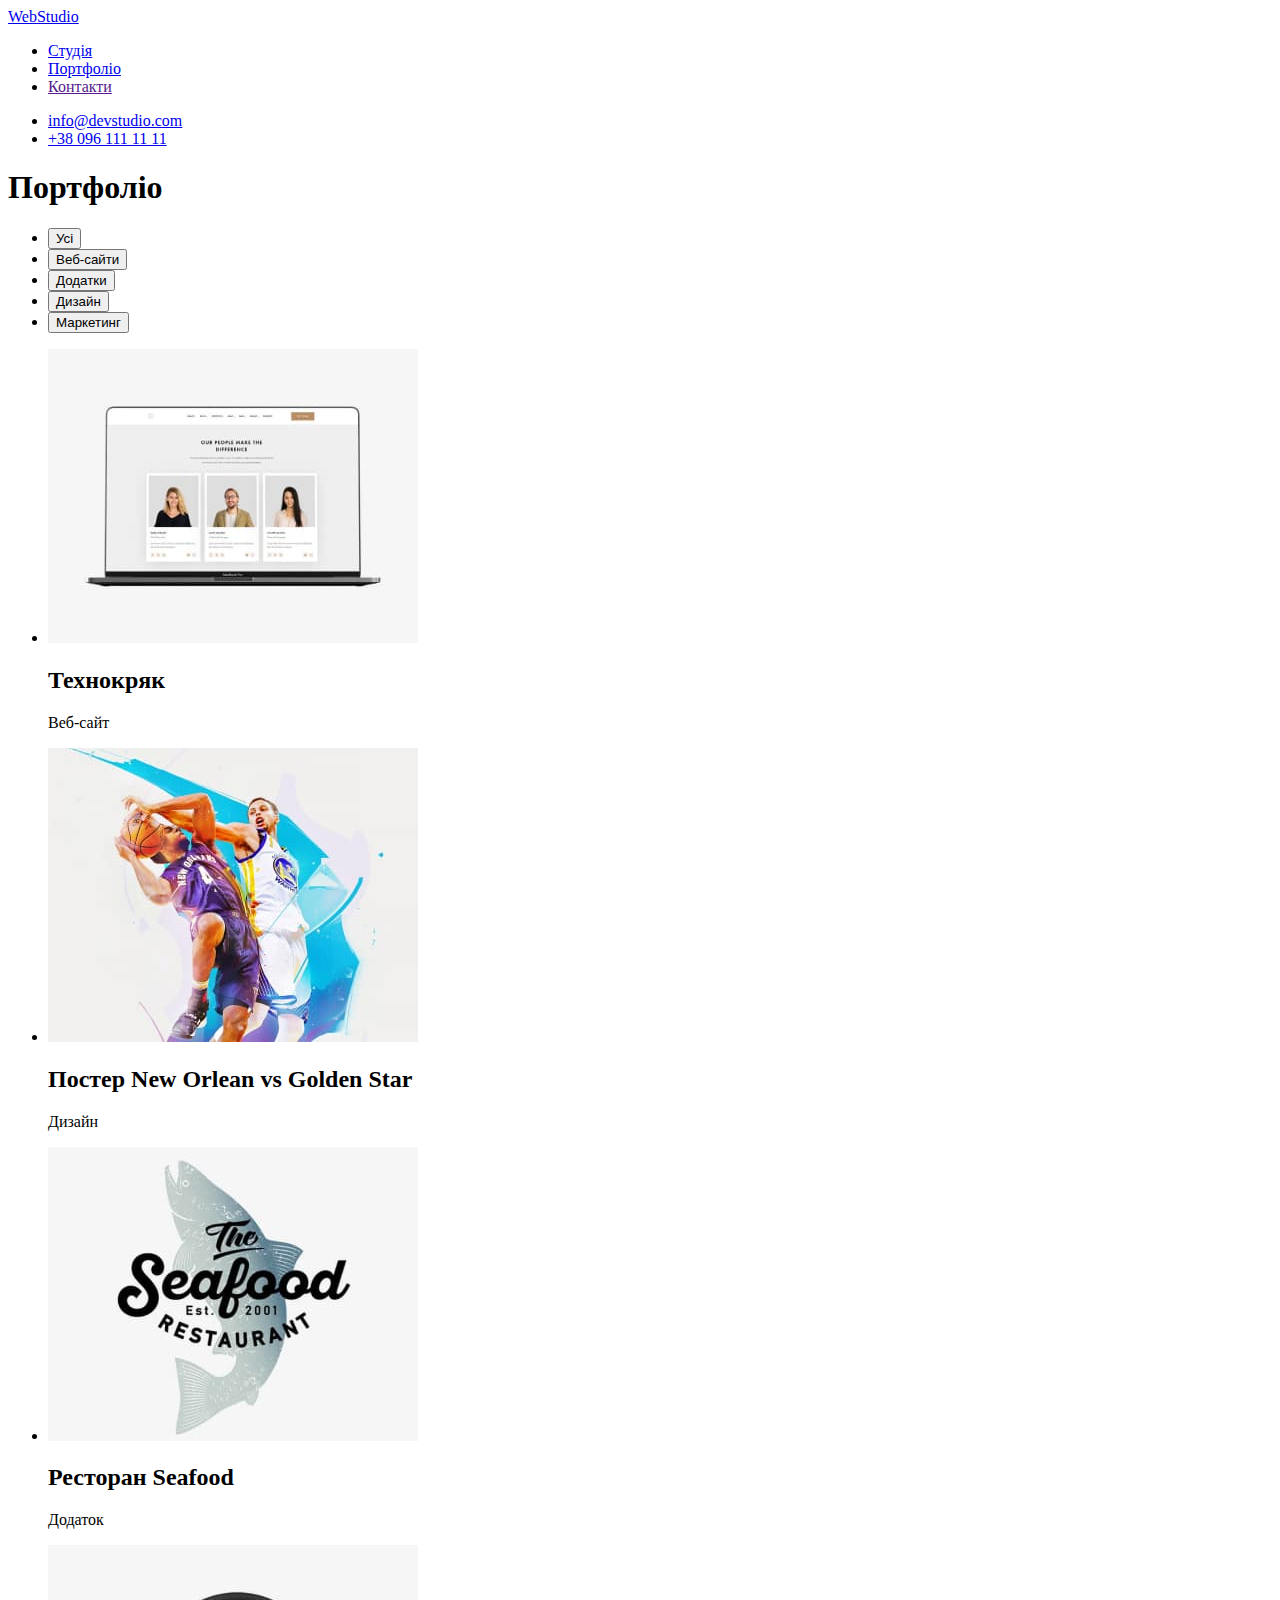
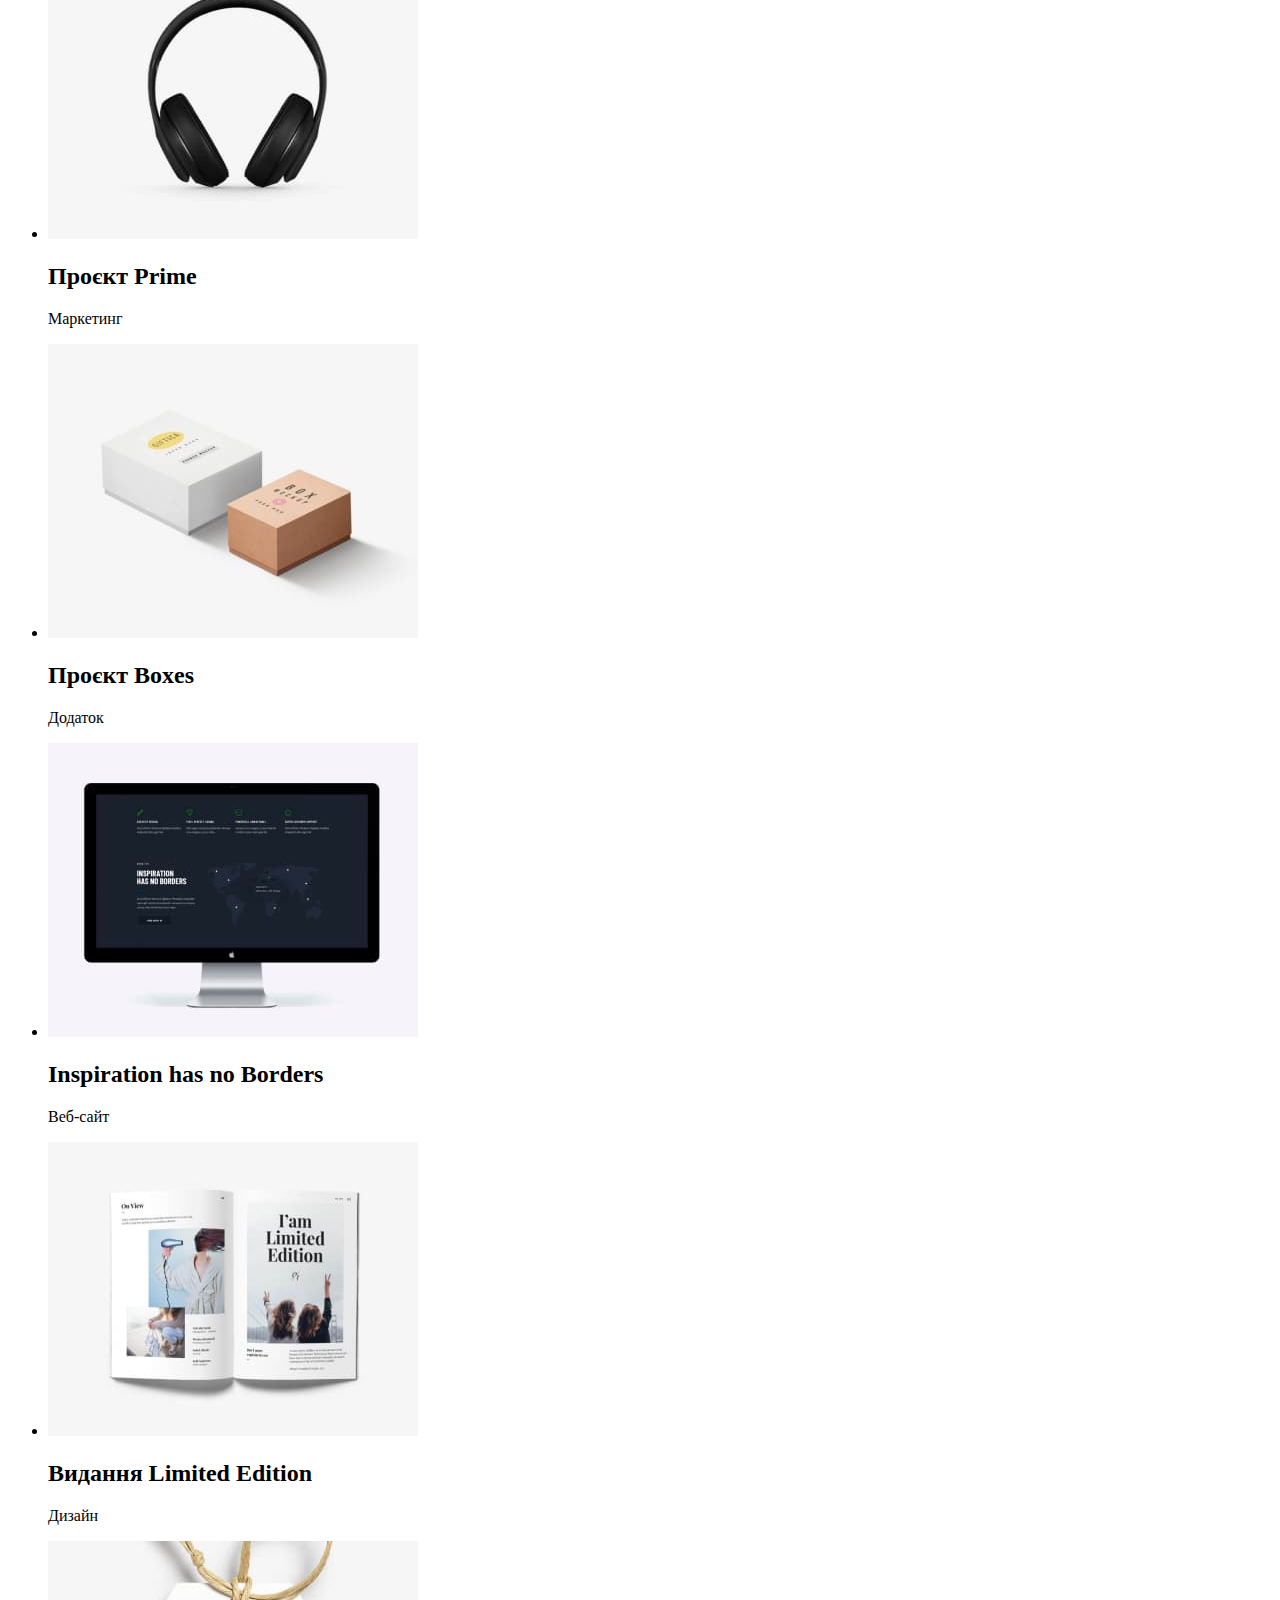
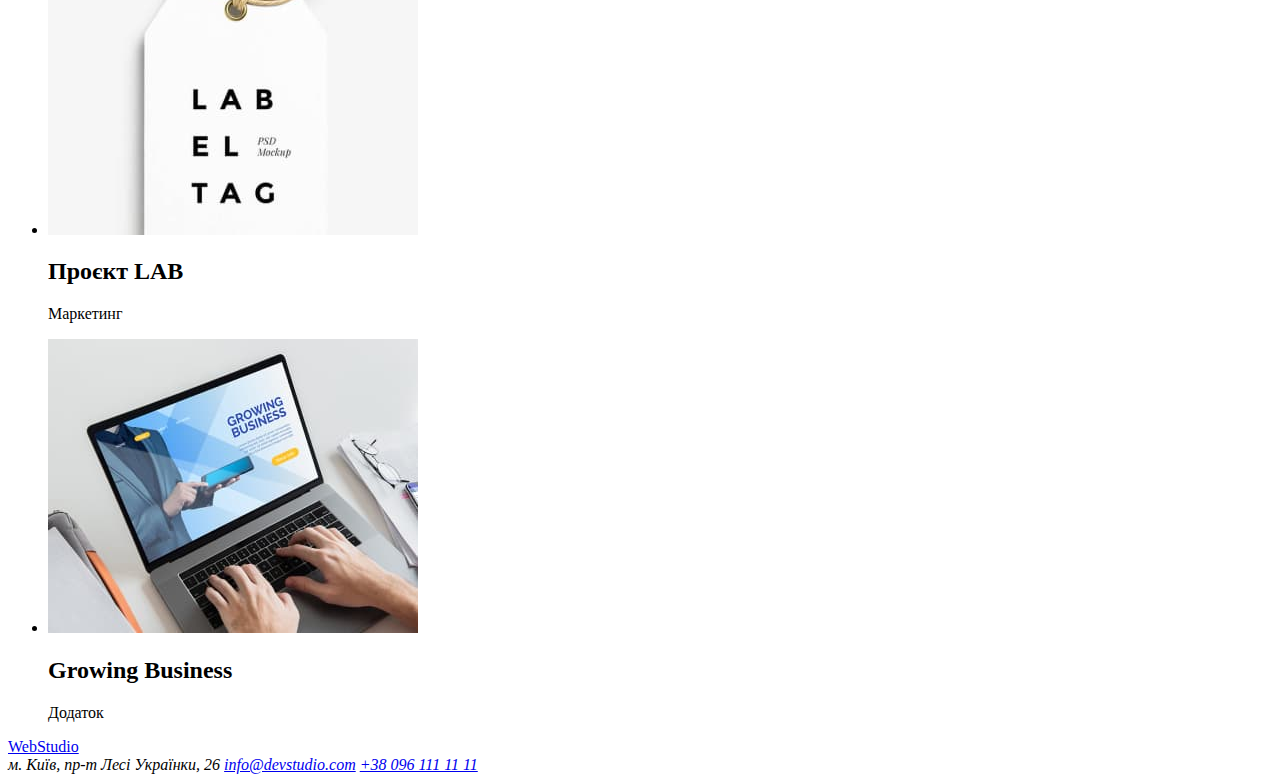
==== portfolio.html @ ae3ff850 "Create Portfolio markup" ====
<!DOCTYPE html>
<html lang="uk">
<head>
    <meta charset="UTF-8">
    <meta http-equiv="X-UA-Compatible" content="IE=edge">
    <meta name="viewport" content="width=device-width, initial-scale=1.0">
    <title>Document</title>
</head>
<body>
    <header>
        <nav>
            <a href="/">WebStudio</a>
            <ul>
                <li><a href="/index.html">Студія</a> </li>
                <li><a href="/portfolio.html">Портфоліо</a></li>
                <li><a href="">Контакти</a></li>
            </ul>
        </nav>
        <ul>
            <li><a href="mailto:info@devstudio.com">info@devstudio.com</a></li>
            <li><a href="tel:+380961111111">+38 096 111 11 11</a></li>
        </ul>
    </header>
    <main>
        <section>
           <h1>Портфоліо</h1>
           <!-- Фільтр -->
           <ul>
            <li><button type="button">Усі</button></li>
            <li><button type="button">Веб-сайти</button></li>
            <li><button type="button">Додатки</button></li>
            <li><button type="button">Дизайн</button></li>
            <li><button type="button">Маркетинг</button></li>
           </ul>
            <!--Набір карток-->
            <ul>
                <li>
                    <a href=""><img src="./images/portfolio1.jpg" alt="Мокап ноутбука" width="370" height="294"></a>
                    <h2>Технокряк</h2>
                    <p>Веб-сайт</p>
                </li>
                <li>
                    <a href=""><img src="./images/portfolio2.jpg" alt="Два гравці в баскетбол з м'ячем" width="370" height="294"></a>
                    <h2>Постер New Orlean vs Golden Star</h2>
                    <p>Дизайн</p>
                </li>
                <li>
                    <a href=""><img src="./images/portfolio3.jpg" alt="Лого ресторану морепродуктів" width="370" height="294"></a>
                    <h2>Ресторан Seafood</h2>
                    <p>Додаток</p>
                </li>
                <li>
                    <a href=""><img src="./images/portfolio4.jpg" alt="Бездротові навушники" width="370" height="294"></a>
                    <h2>Проєкт Prime</h2>
                    <p>Маркетинг</p>
                </li>
                <li>
                    <a href=""><img src="./images/portfolio5.jpg" alt="Мокап з двома коробками" width="370" height="294"></a>
                    <h2>Проєкт Boxes</h2>
                    <p>Додаток</p>
                </li>
                <li>
                    <a href=""><img src="./images/portfolio6.jpg" alt="Мокап коп'ютера" width="370" height="294"></a>
                    <h2>Inspiration has no Borders</h2>
                    <p>Веб-сайт</p>
                </li>
                <li>
                    <a href=""><img src="./images/portfolio7.jpg" alt="Розгорнений журнал" width="370" height="294"></a>
                    <h2>Видання Limited Edition</h2>
                    <p>Дизайн</p>
                </li>
                <li>
                    <a href=""><img src="./images/portfolio8.jpg" alt="Мокап бірки" width="370" height="294"></a>
                    <h2>Проєкт LAB</h2>
                    <p>Маркетинг</p>
                </li>
                <li>
                    <a href=""><img src="./images/portfolio9.jpg" alt="Чоловік працює на ноутбуці" width="370" height="294"></a>
                    <h2>Growing Business</h2>
                    <p>Додаток</p>
                </li>
            </ul>
        </section>
    </main>
    <footer>
        <a href="/">WebStudio</a>
        <address>
            м. Київ, пр-т Лесі Українки, 26
            <a href="mailto:info@devstudio.com">info@devstudio.com</a>
            <a href="tel:+380961111111">+38 096 111 11 11</a>
        </address>
    </footer>
</body>
</html>
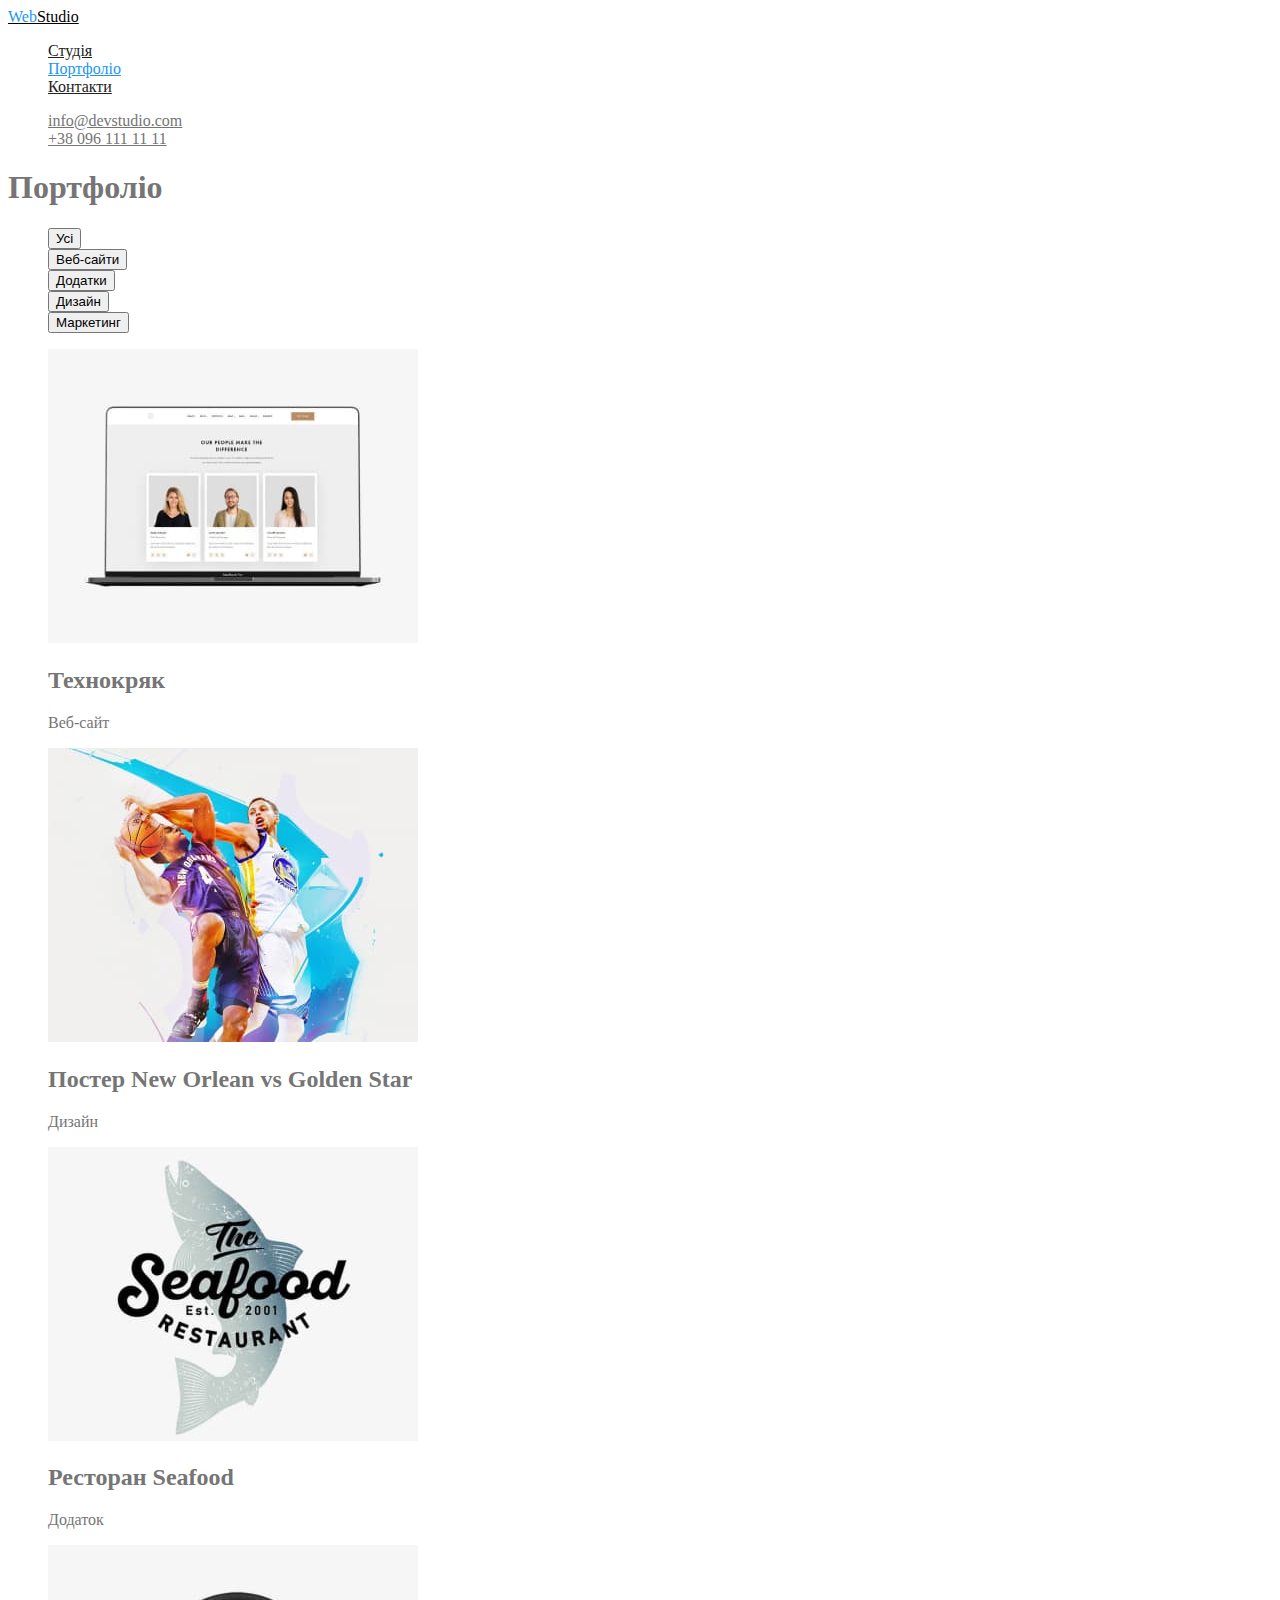
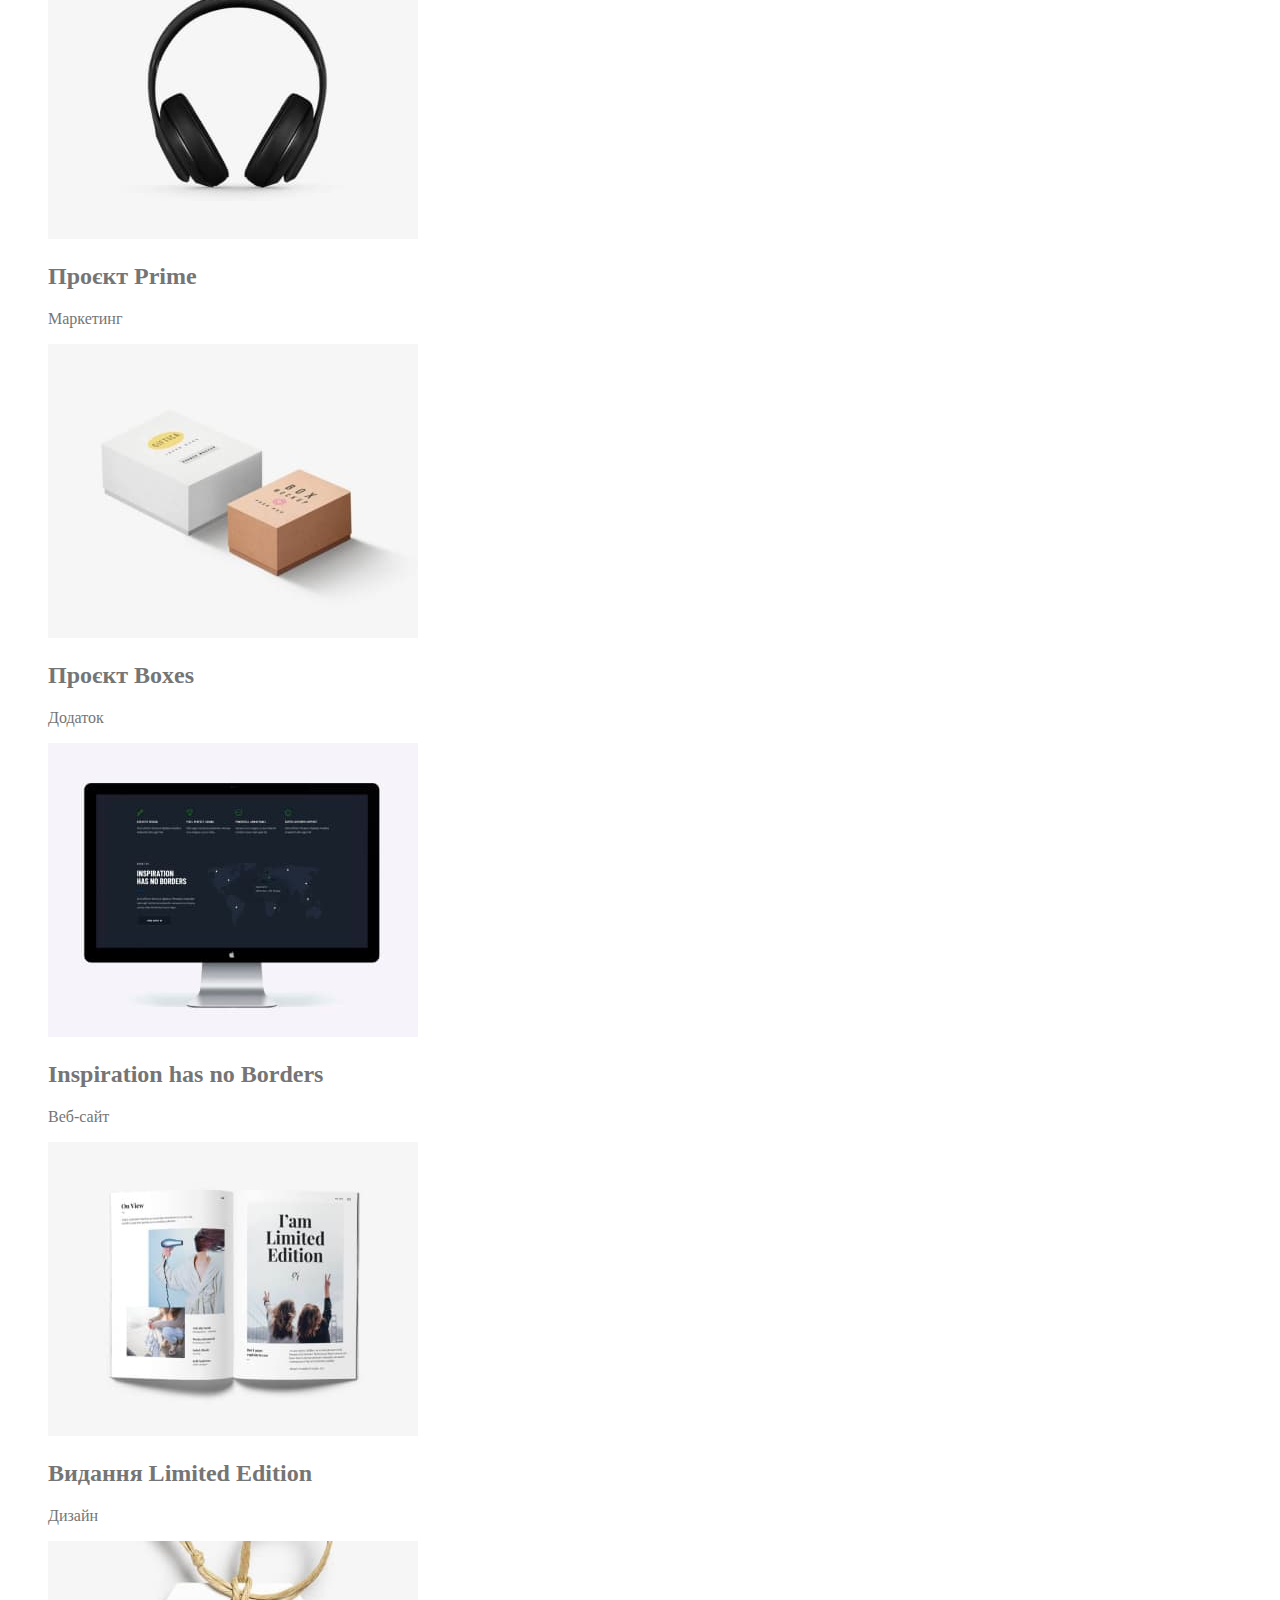
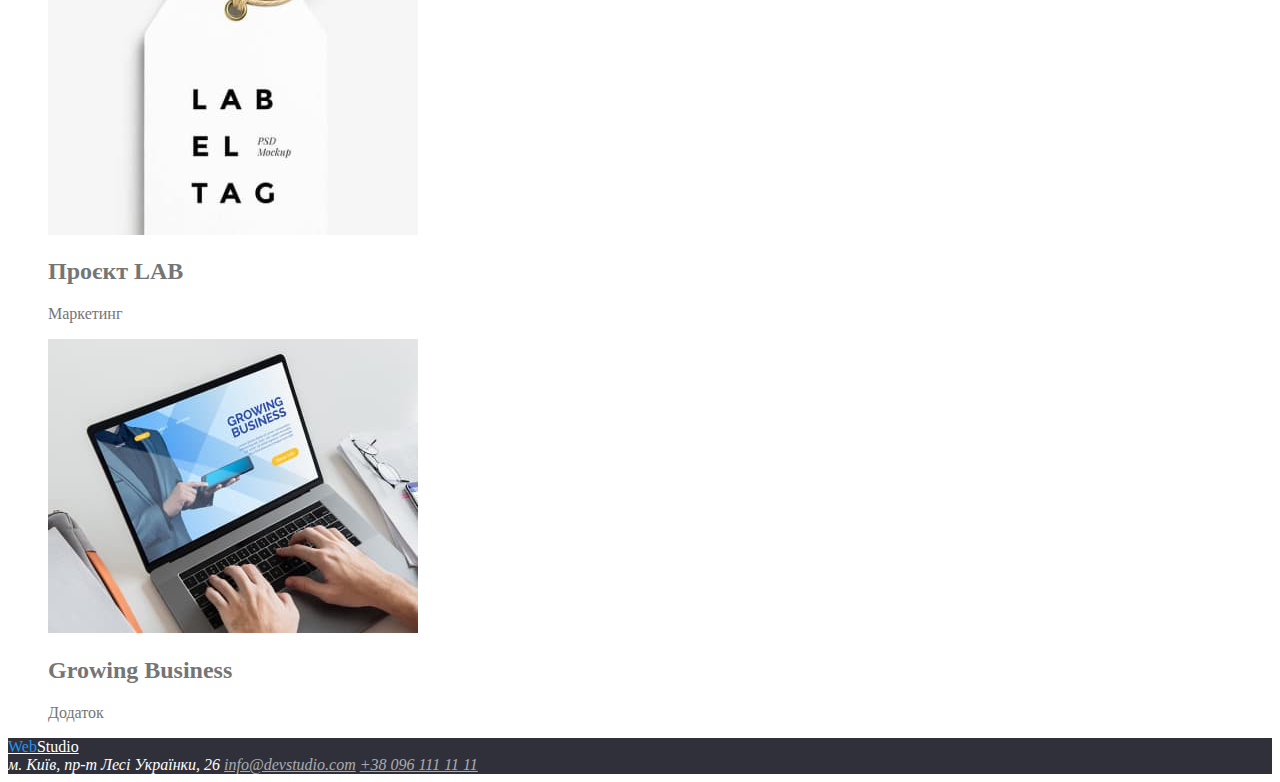
==== commit 000790cc: "Create color text stylization for Main page" ====
--- a/portfolio.html
+++ b/portfolio.html
@@ -5,27 +5,28 @@
     <meta http-equiv="X-UA-Compatible" content="IE=edge">
     <meta name="viewport" content="width=device-width, initial-scale=1.0">
     <title>Document</title>
+    <link rel="stylesheet" href="./css/styles.css">
 </head>
 <body>
     <header>
         <nav>
-            <a href="/">WebStudio</a>
-            <ul>
-                <li><a href="/index.html">Студія</a> </li>
-                <li><a href="/portfolio.html">Портфоліо</a></li>
-                <li><a href="">Контакти</a></li>
+            <a href="/" class="logo"><span class="logo-accent">Web</span>Studio</a>
+            <ul class="site-nav list">
+                <li><a href="/index.html" class="link">Студія</a> </li>
+                <li><a href="/portfolio.html" class="current">Портфоліо</a></li>
+                <li><a href="" class="link">Контакти</a></li>
             </ul>
         </nav>
-        <ul>
-            <li><a href="mailto:info@devstudio.com">info@devstudio.com</a></li>
-            <li><a href="tel:+380961111111">+38 096 111 11 11</a></li>
+        <ul class="autho list">
+            <li><a href="mailto:info@devstudio.com" class="link">info@devstudio.com</a></li>
+            <li><a href="tel:+380961111111" class="link">+38 096 111 11 11</a></li>
         </ul>
     </header>
     <main>
         <section>
            <h1>Портфоліо</h1>
            <!-- Фільтр -->
-           <ul>
+           <ul class="list">
             <li><button type="button">Усі</button></li>
             <li><button type="button">Веб-сайти</button></li>
             <li><button type="button">Додатки</button></li>
@@ -33,7 +34,7 @@
             <li><button type="button">Маркетинг</button></li>
            </ul>
             <!--Набір карток-->
-            <ul>
+            <ul class="list">
                 <li>
                     <a href=""><img src="./images/portfolio1.jpg" alt="Мокап ноутбука" width="370" height="294"></a>
                     <h2>Технокряк</h2>
@@ -82,12 +83,12 @@
             </ul>
         </section>
     </main>
-    <footer>
-        <a href="/">WebStudio</a>
-        <address>
+    <footer class="footer">
+        <a href="/" class="logo"><span class="logo-accent">Web</span>Studio</a>
+        <address class="contacts">
             м. Київ, пр-т Лесі Українки, 26
-            <a href="mailto:info@devstudio.com">info@devstudio.com</a>
-            <a href="tel:+380961111111">+38 096 111 11 11</a>
+            <a href="mailto:info@devstudio.com" class="link">info@devstudio.com</a>
+            <a href="tel:+380961111111" class="link">+38 096 111 11 11</a>
         </address>
     </footer>
 </body>
--- a/css/styles.css
+++ b/css/styles.css
@@ -0,0 +1,99 @@
+/* ПАРАГРАФИ Основний колір тексту #757575 */
+/* ЗАГОЛОВКИ Додатковий колір тексту #212121 */
+/* Блакитний Акцент #2196F3 */
+
+/* Білий #FFFFFF */
+/* Білий з прозорістю rgba(255, 255, 255, 0.6); */
+
+/* Фон основний #FFFFFF */
+/* Фон додатковий #F5F4FA */
+/* Фон футер #2F303A*/
+
+:root {
+    --primary-text-color: #757575;
+    --secondary-text-color: #212121;
+    --accent-color: #2196F3;
+}
+
+body {
+   background-color: #FFFFFF;
+   color: var(--primary-text-color); 
+}
+
+/* Прибирає крапки-маркери у списках */
+.list {
+    list-style: none;
+}
+
+/* ЛОГОТИП */
+.logo {
+    color: #000000;
+}
+.logo-accent {
+    color: var(--accent-color);
+}
+
+/* НАВІГАЦІЯ */
+.current {
+    color: var(--accent-color);
+}
+.current:hover,
+.current:focus {
+    color: var(--secondary-text-color);
+}
+
+.site-nav .link {
+    color: var(--secondary-text-color);
+}
+.site-nav .link:hover, 
+.site-nav .link:focus {
+    color: var(--accent-color);
+}
+
+/* АВТОРИЗАЦІЯ  ?????????????НЕ НАСЛІДУЄТЬСЯ колір з body??????*/
+.autho .link {
+    color:var(--primary-text-color);
+}
+.autho .link:hover,
+.autho .link:focus {
+    color:var(--accent-color)
+}
+/*   ГЕРОЙ   */
+
+
+/*   СЕКЦІЇ  */
+.section-title {
+    color: var(--secondary-text-color);
+}
+
+/*   ОСОБЛИВОСТІ   */
+.features .title {
+    color: var(--secondary-text-color);
+}
+
+/* НАША КОМАНДА */
+.team .title {
+    color: var(--secondary-text-color);
+}
+
+
+
+
+/* ФУТЕР */
+.footer {
+    background-color: #2F303A;
+    color: #FFFFFF;
+}
+.footer .logo {
+    color: #FFFFFF;
+}
+
+.contacts .link {
+    color: rgba(255, 255, 255, 0.6);
+}
+
+.contacts .link:hover,
+.autcontactsho .link:focus {
+    color: var(--accent-color);
+}
+
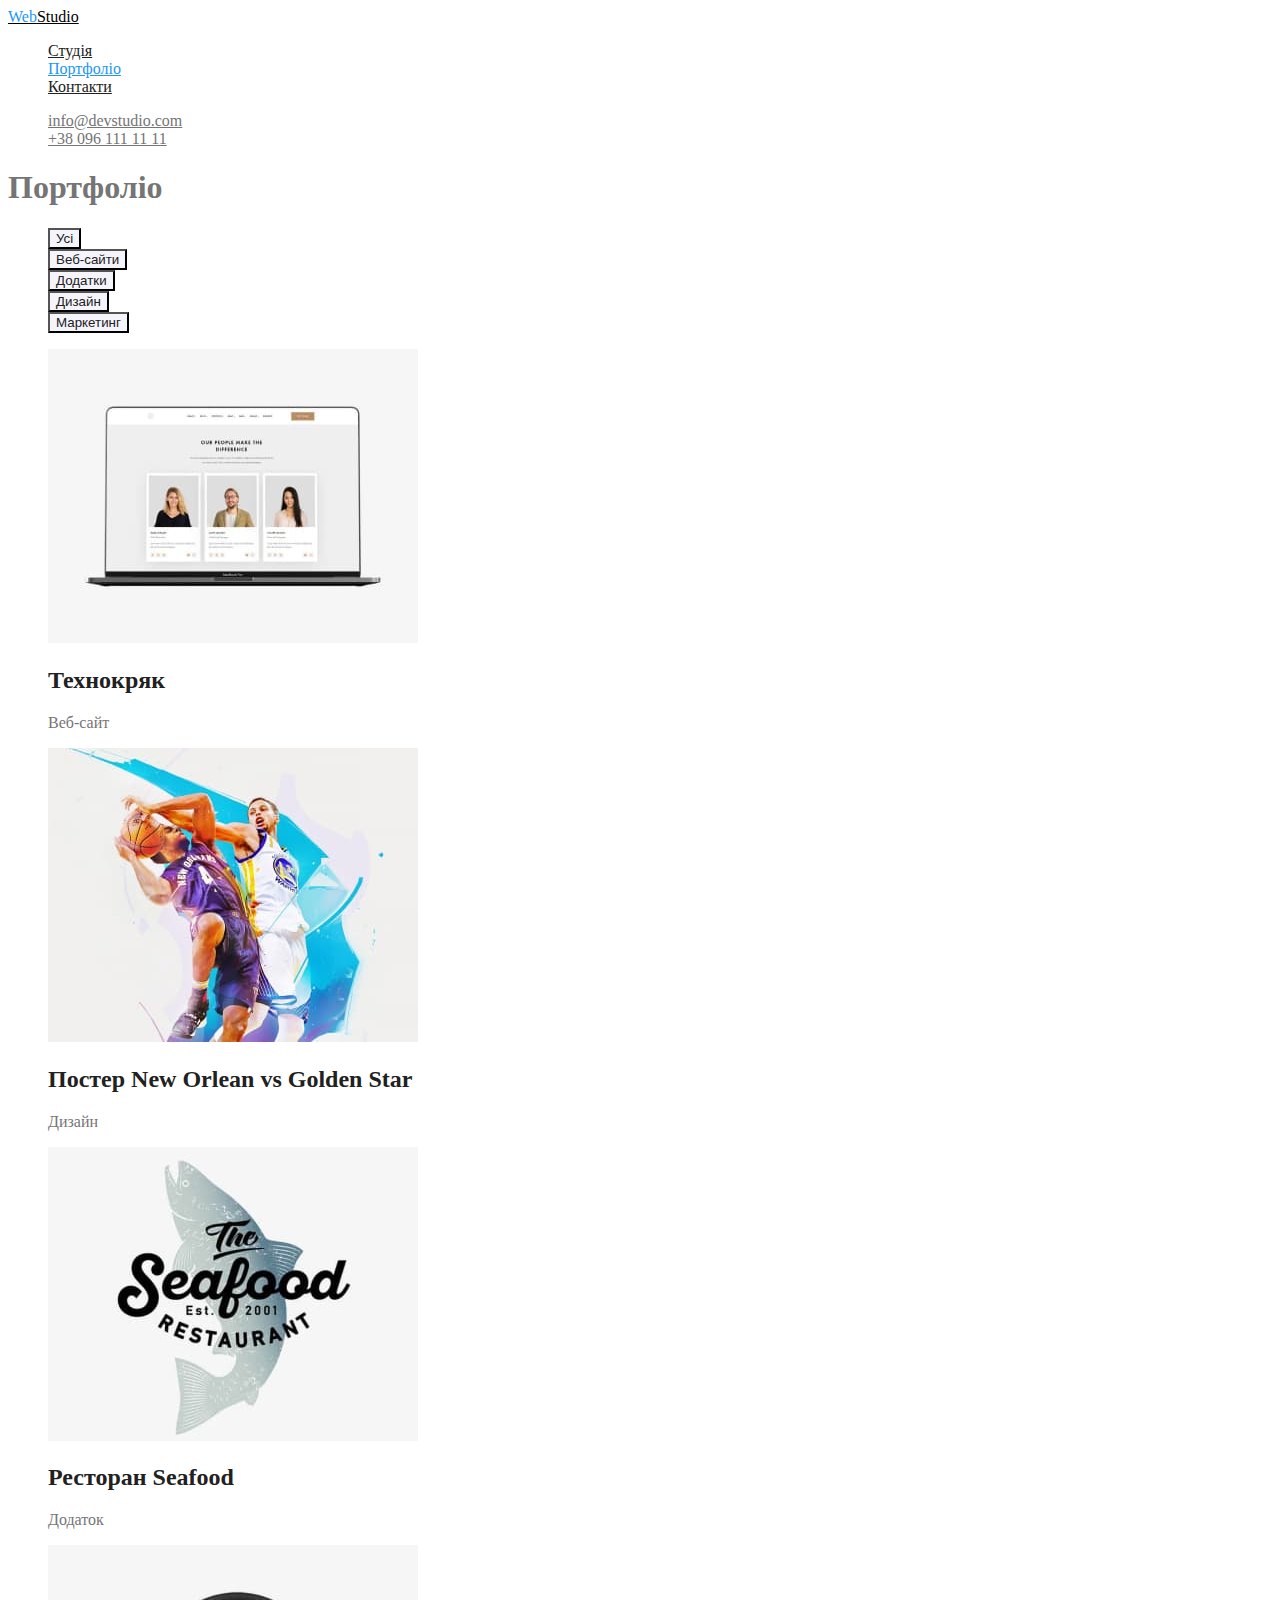
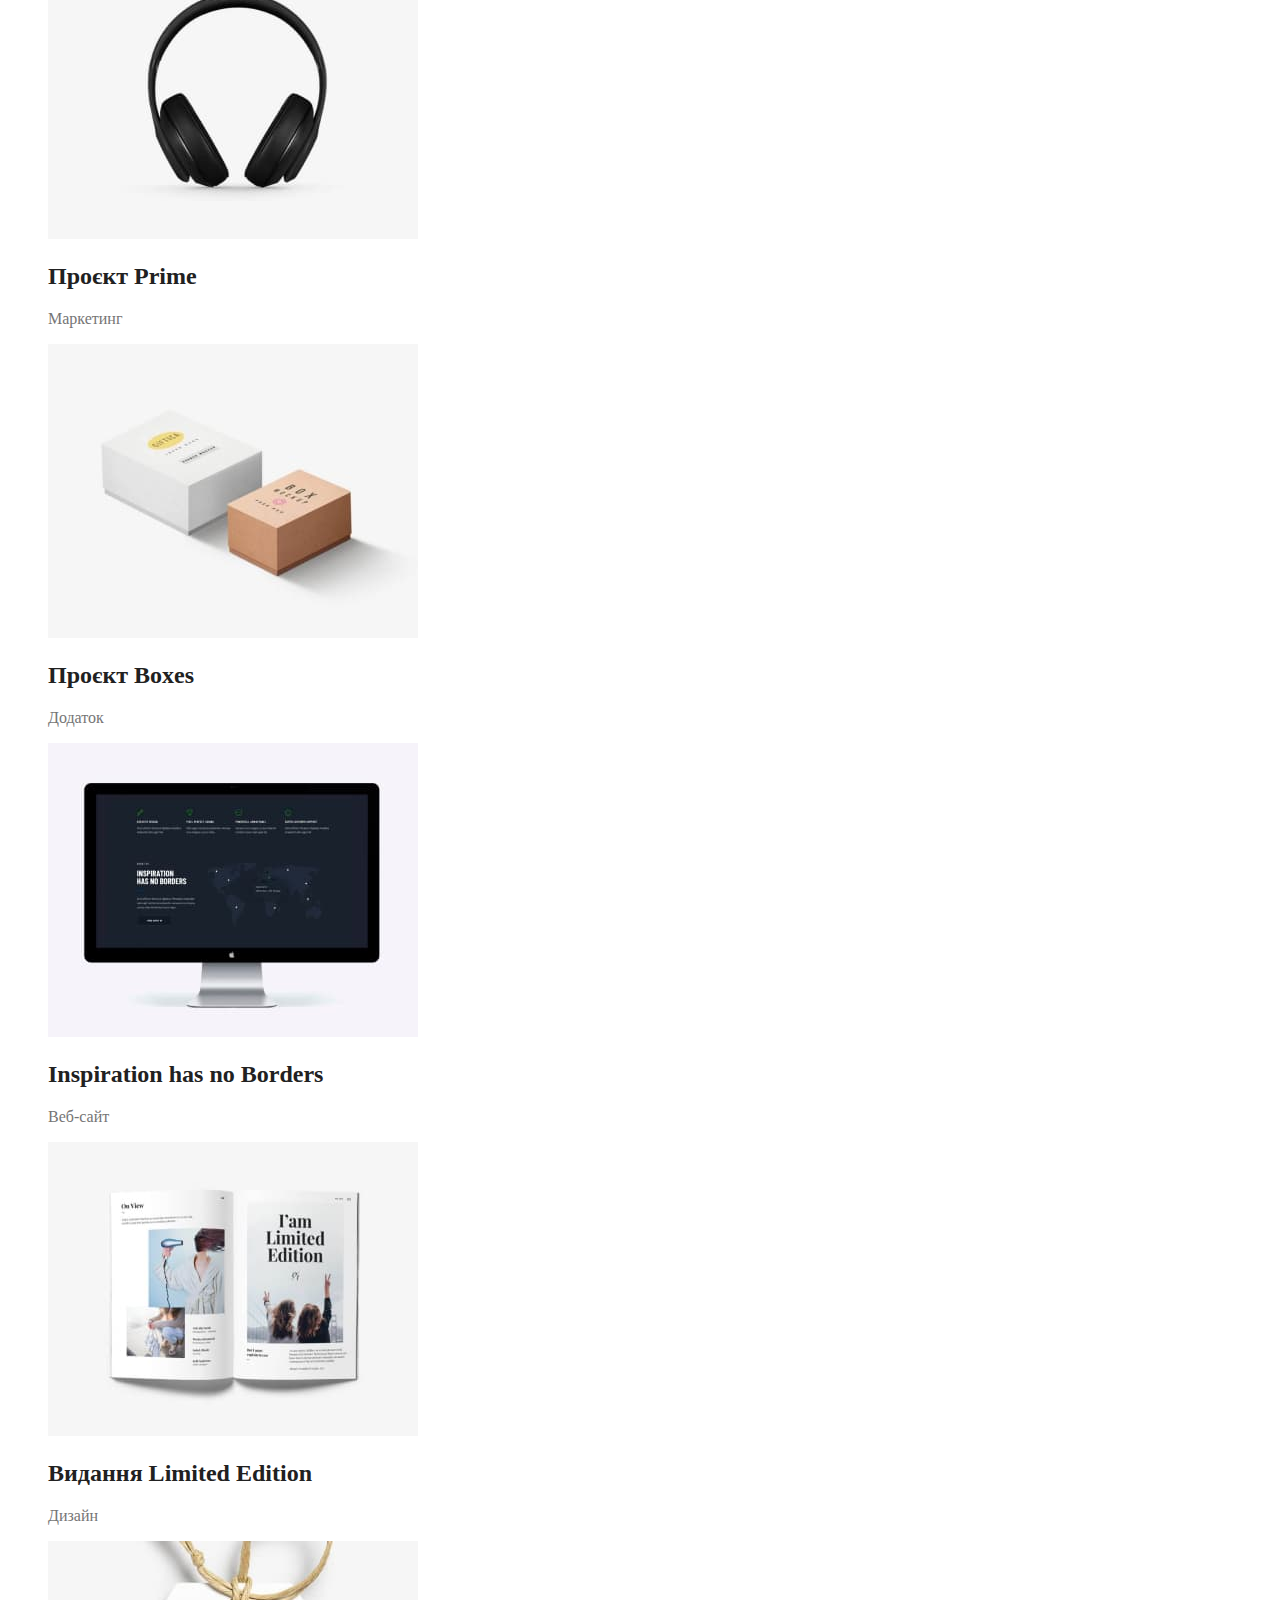
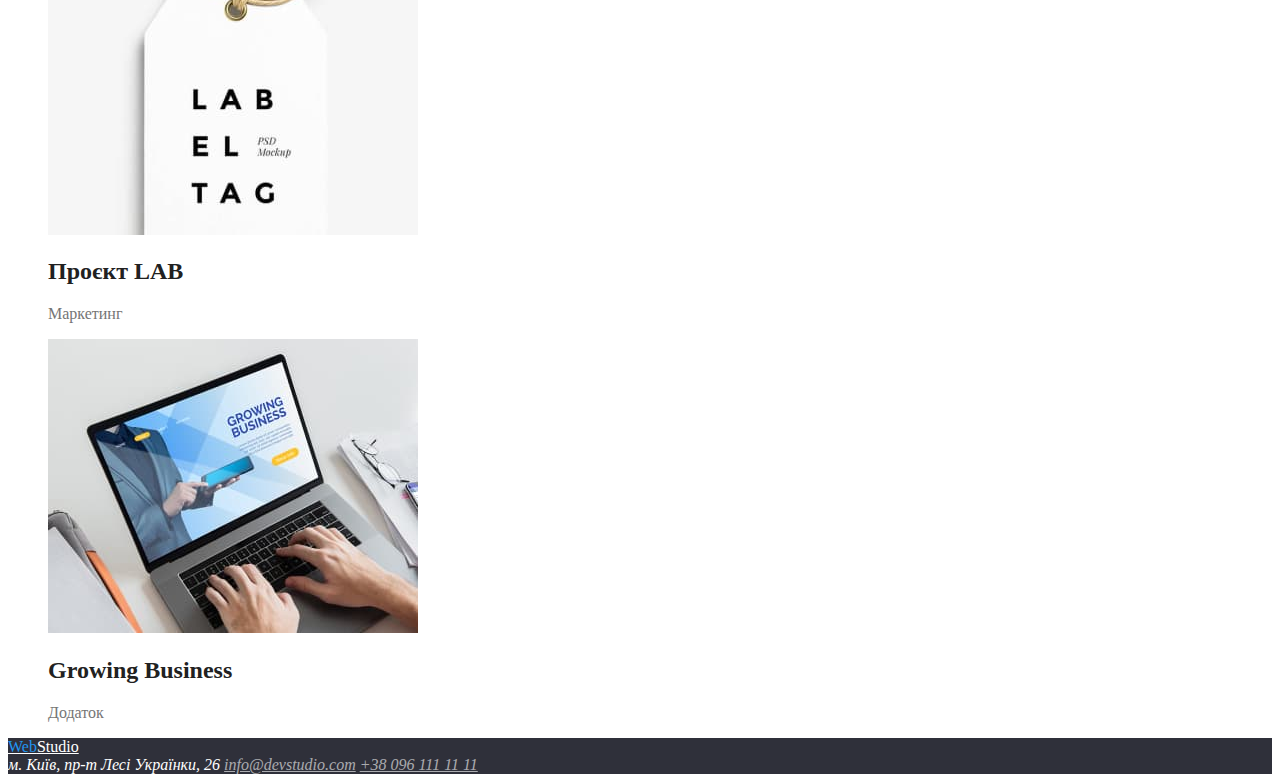
==== commit 4752ec44: "Finish color stylization" ====
--- a/portfolio.html
+++ b/portfolio.html
@@ -12,8 +12,8 @@
         <nav>
             <a href="/" class="logo"><span class="logo-accent">Web</span>Studio</a>
             <ul class="site-nav list">
-                <li><a href="/index.html" class="link">Студія</a> </li>
-                <li><a href="/portfolio.html" class="current">Портфоліо</a></li>
+                <li><a href="./index.html" class="link">Студія</a> </li>
+                <li><a href="./portfolio.html" class="link current">Портфоліо</a></li>
                 <li><a href="" class="link">Контакти</a></li>
             </ul>
         </nav>
@@ -27,57 +27,57 @@
            <h1>Портфоліо</h1>
            <!-- Фільтр -->
            <ul class="list">
-            <li><button type="button">Усі</button></li>
-            <li><button type="button">Веб-сайти</button></li>
-            <li><button type="button">Додатки</button></li>
-            <li><button type="button">Дизайн</button></li>
-            <li><button type="button">Маркетинг</button></li>
+            <li><button type="button" class="button secondary">Усі</button></li>
+            <li><button type="button" class="button secondary">Веб-сайти</button></li>
+            <li><button type="button" class="button secondary">Додатки</button></li>
+            <li><button type="button" class="button secondary">Дизайн</button></li>
+            <li><button type="button" class="button secondary">Маркетинг</button></li>
            </ul>
             <!--Набір карток-->
-            <ul class="list">
+            <ul class="cards list">
                 <li>
                     <a href=""><img src="./images/portfolio1.jpg" alt="Мокап ноутбука" width="370" height="294"></a>
-                    <h2>Технокряк</h2>
+                    <h2 class="cards-title">Технокряк</h2>
                     <p>Веб-сайт</p>
                 </li>
                 <li>
                     <a href=""><img src="./images/portfolio2.jpg" alt="Два гравці в баскетбол з м'ячем" width="370" height="294"></a>
-                    <h2>Постер New Orlean vs Golden Star</h2>
+                    <h2 class="cards-title">Постер New Orlean vs Golden Star</h2>
                     <p>Дизайн</p>
                 </li>
                 <li>
                     <a href=""><img src="./images/portfolio3.jpg" alt="Лого ресторану морепродуктів" width="370" height="294"></a>
-                    <h2>Ресторан Seafood</h2>
+                    <h2 class="cards-title">Ресторан Seafood</h2>
                     <p>Додаток</p>
                 </li>
                 <li>
                     <a href=""><img src="./images/portfolio4.jpg" alt="Бездротові навушники" width="370" height="294"></a>
-                    <h2>Проєкт Prime</h2>
+                    <h2 class="cards-title">Проєкт Prime</h2>
                     <p>Маркетинг</p>
                 </li>
                 <li>
                     <a href=""><img src="./images/portfolio5.jpg" alt="Мокап з двома коробками" width="370" height="294"></a>
-                    <h2>Проєкт Boxes</h2>
+                    <h2 class="cards-title">Проєкт Boxes</h2>
                     <p>Додаток</p>
                 </li>
                 <li>
                     <a href=""><img src="./images/portfolio6.jpg" alt="Мокап коп'ютера" width="370" height="294"></a>
-                    <h2>Inspiration has no Borders</h2>
+                    <h2 class="cards-title">Inspiration has no Borders</h2>
                     <p>Веб-сайт</p>
                 </li>
                 <li>
                     <a href=""><img src="./images/portfolio7.jpg" alt="Розгорнений журнал" width="370" height="294"></a>
-                    <h2>Видання Limited Edition</h2>
+                    <h2 class="cards-title">Видання Limited Edition</h2>
                     <p>Дизайн</p>
                 </li>
                 <li>
                     <a href=""><img src="./images/portfolio8.jpg" alt="Мокап бірки" width="370" height="294"></a>
-                    <h2>Проєкт LAB</h2>
+                    <h2 class="cards-title">Проєкт LAB</h2>
                     <p>Маркетинг</p>
                 </li>
                 <li>
                     <a href=""><img src="./images/portfolio9.jpg" alt="Чоловік працює на ноутбуці" width="370" height="294"></a>
-                    <h2>Growing Business</h2>
+                    <h2 class="cards-title">Growing Business</h2>
                     <p>Додаток</p>
                 </li>
             </ul>
--- a/css/styles.css
+++ b/css/styles.css
@@ -1,10 +1,8 @@
 /* ПАРАГРАФИ Основний колір тексту #757575 */
 /* ЗАГОЛОВКИ Додатковий колір тексту #212121 */
 /* Блакитний Акцент #2196F3 */
-
 /* Білий #FFFFFF */
 /* Білий з прозорістю rgba(255, 255, 255, 0.6); */
-
 /* Фон основний #FFFFFF */
 /* Фон додатковий #F5F4FA */
 /* Фон футер #2F303A*/
@@ -13,16 +11,41 @@
     --primary-text-color: #757575;
     --secondary-text-color: #212121;
     --accent-color: #2196F3;
+
+    --primary-background-color: #ffffff;
+    --secondary-background-color: #F5F4FA;
+    --accent-background-color: #2F303A;
+
+    --primary-white-color: #ffffff;
 }
 
 body {
-   background-color: #FFFFFF;
+   background-color: var(--primary-background-color);
    color: var(--primary-text-color); 
 }
 
 /* Прибирає крапки-маркери у списках */
 .list {
     list-style: none;
+}
+
+/* BUTTON */
+.button {}
+
+.button.primary {
+    color: var(--primary-white-color);
+    background-color: var(--accent-color);
+}
+
+.button.secondary {
+    color: var(--secondary-text-color);
+    background-color: var(--secondary-background-color);
+}
+
+.button.secondary:hover,
+.button.secondary:focus {
+    color: var(--primary-white-color);
+    background-color: var(--accent-color);
 }
 
 /* ЛОГОТИП */
@@ -34,14 +57,6 @@
 }
 
 /* НАВІГАЦІЯ */
-.current {
-    color: var(--accent-color);
-}
-.current:hover,
-.current:focus {
-    color: var(--secondary-text-color);
-}
-
 .site-nav .link {
     color: var(--secondary-text-color);
 }
@@ -50,7 +65,15 @@
     color: var(--accent-color);
 }
 
-/* АВТОРИЗАЦІЯ  ?????????????НЕ НАСЛІДУЄТЬСЯ колір з body??????*/
+.site-nav .link.current {
+    color: var(--accent-color);
+}
+.site-nav .link.current:hover,
+.site-nav .link.current:focus {
+    color: var(--secondary-text-color);
+}
+
+/* АВТОРИЗАЦІЯ */
 .autho .link {
     color:var(--primary-text-color);
 }
@@ -58,8 +81,14 @@
 .autho .link:focus {
     color:var(--accent-color)
 }
+
 /*   ГЕРОЙ   */
-
+.hero {
+    background-color: var(--accent-background-color);
+}
+.hero .title {
+    color: var(--primary-white-color);
+}
 
 /*   СЕКЦІЇ  */
 .section-title {
@@ -72,20 +101,26 @@
 }
 
 /* НАША КОМАНДА */
-.team .title {
+.team {
+    background-color: var(--secondary-background-color);
+}
+
+.team-list .title {
     color: var(--secondary-text-color);
 }
 
-
-
+/* ПОРТФОЛІО */
+.cards-title {
+    color: var(--secondary-text-color);
+}
 
 /* ФУТЕР */
 .footer {
-    background-color: #2F303A;
-    color: #FFFFFF;
+    background-color: var(--accent-background-color);
+    color: var(--primary-white-color);
 }
 .footer .logo {
-    color: #FFFFFF;
+    color: var(--primary-white-color);
 }
 
 .contacts .link {
@@ -97,3 +132,4 @@
     color: var(--accent-color);
 }
 
+
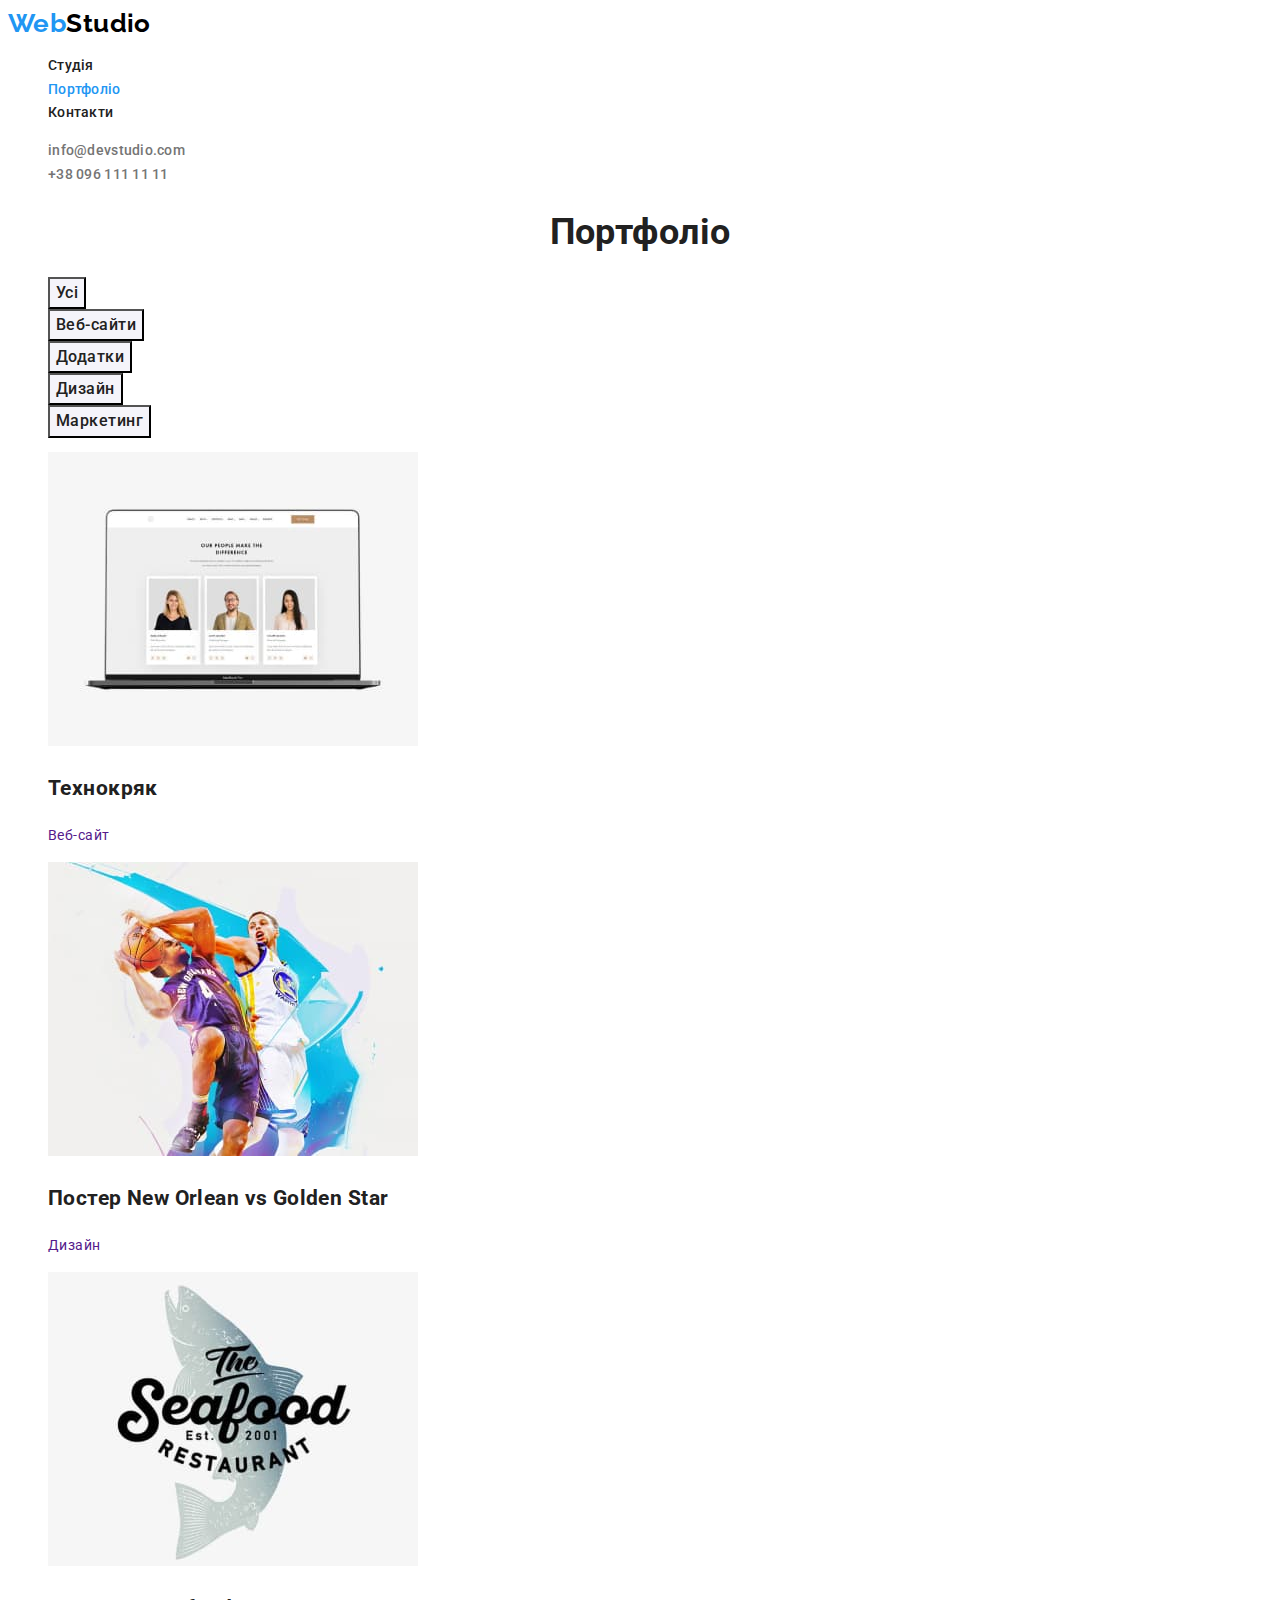
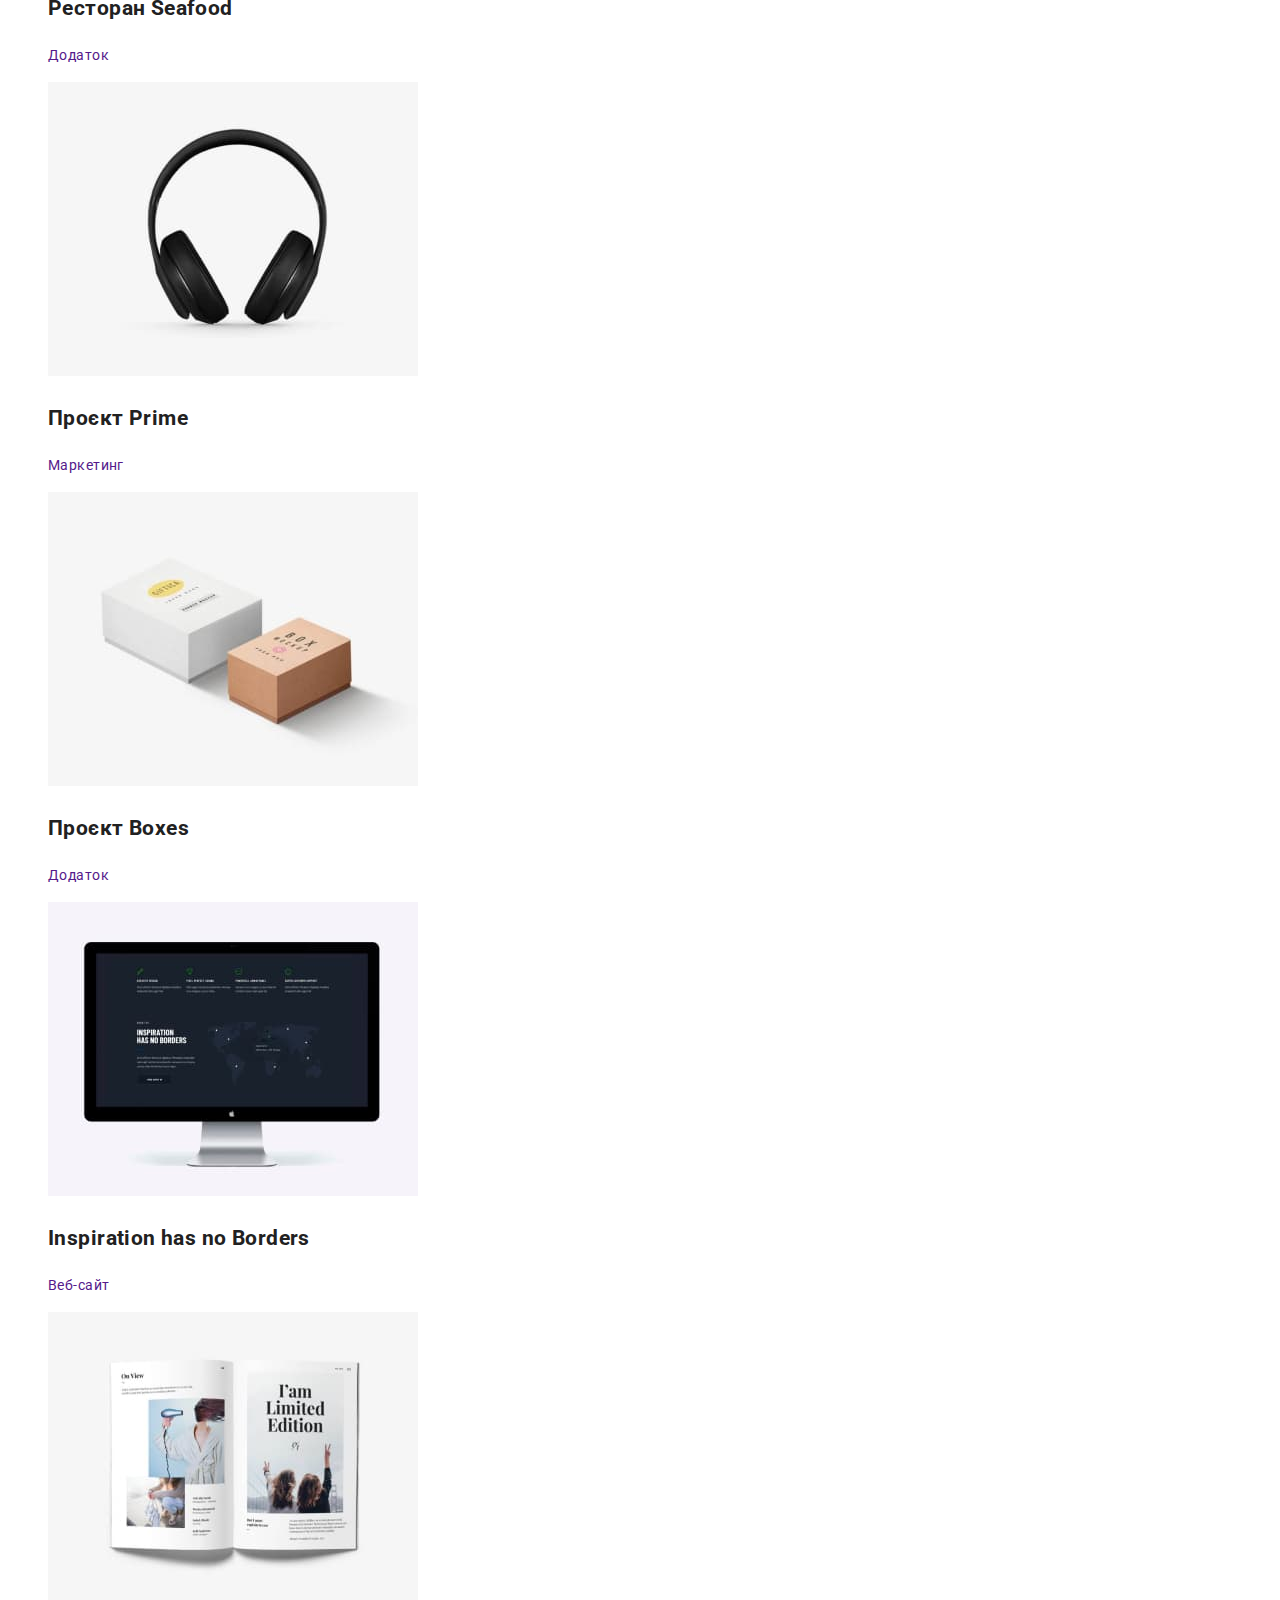
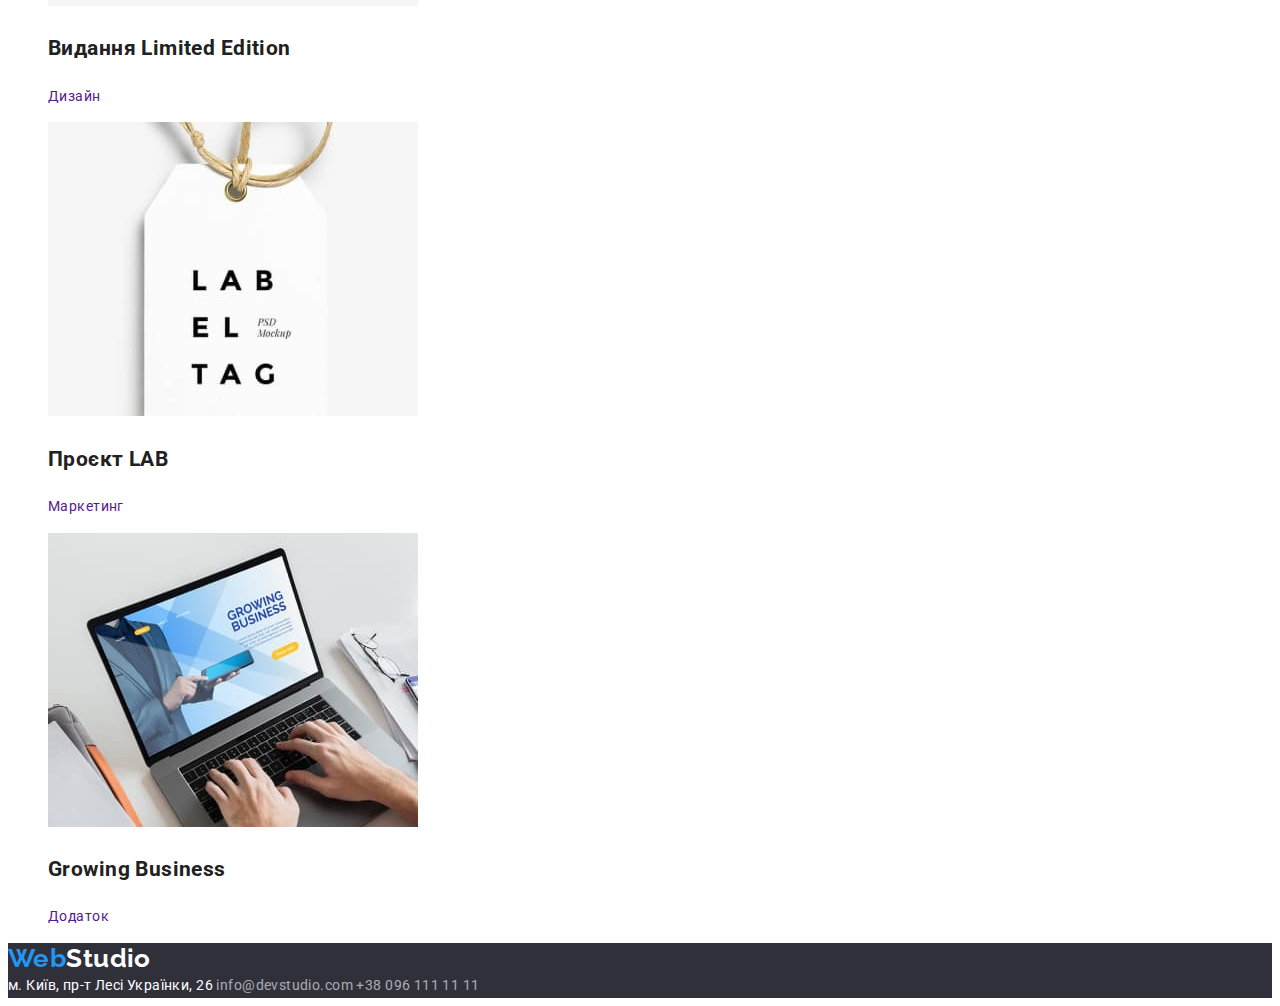
==== commit 0c3804a3: "Create text stylization" ====
--- a/portfolio.html
+++ b/portfolio.html
@@ -5,6 +5,7 @@
     <meta http-equiv="X-UA-Compatible" content="IE=edge">
     <meta name="viewport" content="width=device-width, initial-scale=1.0">
     <title>Document</title>
+    <link href="https://fonts.googleapis.com/css2?family=Raleway:wght@700&family=Roboto:wght@400;500;700;900&display=swap" rel="stylesheet">
     <link rel="stylesheet" href="./css/styles.css">
 </head>
 <body>
@@ -12,7 +13,7 @@
         <nav>
             <a href="/" class="logo"><span class="logo-accent">Web</span>Studio</a>
             <ul class="site-nav list">
-                <li><a href="./index.html" class="link">Студія</a> </li>
+                <li><a href="./index.html" class="link">Студія</a></li>
                 <li><a href="./portfolio.html" class="link current">Портфоліо</a></li>
                 <li><a href="" class="link">Контакти</a></li>
             </ul>
@@ -24,9 +25,9 @@
     </header>
     <main>
         <section>
-           <h1>Портфоліо</h1>
+           <h1 class="section-title">Портфоліо</h1>
            <!-- Фільтр -->
-           <ul class="list">
+           <ul class="filter list">
             <li><button type="button" class="button secondary">Усі</button></li>
             <li><button type="button" class="button secondary">Веб-сайти</button></li>
             <li><button type="button" class="button secondary">Додатки</button></li>
@@ -34,51 +35,69 @@
             <li><button type="button" class="button secondary">Маркетинг</button></li>
            </ul>
             <!--Набір карток-->
-            <ul class="cards list">
+            <ul class="portfolio list">
                 <li>
-                    <a href=""><img src="./images/portfolio1.jpg" alt="Мокап ноутбука" width="370" height="294"></a>
-                    <h2 class="cards-title">Технокряк</h2>
-                    <p>Веб-сайт</p>
+                    <a href="" class="link">
+                        <img src="./images/portfolio1.jpg" alt="Мокап ноутбука" width="370" height="294">
+                        <h2 class="title">Технокряк</h2>
+                        <p>Веб-сайт</p>
+                    </a>
                 </li>
                 <li>
-                    <a href=""><img src="./images/portfolio2.jpg" alt="Два гравці в баскетбол з м'ячем" width="370" height="294"></a>
-                    <h2 class="cards-title">Постер New Orlean vs Golden Star</h2>
-                    <p>Дизайн</p>
+                    <a href="" class="link">
+                        <img src="./images/portfolio2.jpg" alt="Два гравці в баскетбол з м'ячем" width="370" height="294">
+                        <h2 class="title">Постер New Orlean vs Golden Star</h2>
+                        <p>Дизайн</p>
+                    </a>
                 </li>
                 <li>
-                    <a href=""><img src="./images/portfolio3.jpg" alt="Лого ресторану морепродуктів" width="370" height="294"></a>
-                    <h2 class="cards-title">Ресторан Seafood</h2>
-                    <p>Додаток</p>
+                    <a href="" class="link">
+                        <img src="./images/portfolio3.jpg" alt="Лого ресторану морепродуктів" width="370" height="294">
+                        <h2 class="title">Ресторан Seafood</h2>
+                        <p>Додаток</p>
+                    </a>
                 </li>
                 <li>
-                    <a href=""><img src="./images/portfolio4.jpg" alt="Бездротові навушники" width="370" height="294"></a>
-                    <h2 class="cards-title">Проєкт Prime</h2>
-                    <p>Маркетинг</p>
+                    <a href="" class="link">
+                        <img src="./images/portfolio4.jpg" alt="Бездротові навушники" width="370" height="294">
+                        <h2 class="title">Проєкт Prime</h2>
+                        <p>Маркетинг</p>
+                    </a>
                 </li>
                 <li>
-                    <a href=""><img src="./images/portfolio5.jpg" alt="Мокап з двома коробками" width="370" height="294"></a>
-                    <h2 class="cards-title">Проєкт Boxes</h2>
-                    <p>Додаток</p>
+                    <a href="" class="link">
+                        <img src="./images/portfolio5.jpg" alt="Мокап з двома коробками" width="370" height="294">
+                        <h2 class="title">Проєкт Boxes</h2>
+                        <p>Додаток</p>
+                    </a>
                 </li>
                 <li>
-                    <a href=""><img src="./images/portfolio6.jpg" alt="Мокап коп'ютера" width="370" height="294"></a>
-                    <h2 class="cards-title">Inspiration has no Borders</h2>
-                    <p>Веб-сайт</p>
+                    <a href="" class="link">
+                        <img src="./images/portfolio6.jpg" alt="Мокап коп'ютера" width="370" height="294">
+                        <h2 class="title">Inspiration has no Borders</h2>
+                        <p>Веб-сайт</p>
+                    </a>
                 </li>
                 <li>
-                    <a href=""><img src="./images/portfolio7.jpg" alt="Розгорнений журнал" width="370" height="294"></a>
-                    <h2 class="cards-title">Видання Limited Edition</h2>
-                    <p>Дизайн</p>
+                    <a href="" class="link">
+                        <img src="./images/portfolio7.jpg" alt="Розгорнений журнал" width="370" height="294">
+                        <h2 class="title">Видання Limited Edition</h2>
+                        <p>Дизайн</p>
+                    </a>
                 </li>
                 <li>
-                    <a href=""><img src="./images/portfolio8.jpg" alt="Мокап бірки" width="370" height="294"></a>
-                    <h2 class="cards-title">Проєкт LAB</h2>
-                    <p>Маркетинг</p>
+                    <a href="" class="link">
+                        <img src="./images/portfolio8.jpg" alt="Мокап бірки" width="370" height="294">
+                        <h2 class="title">Проєкт LAB</h2>
+                        <p>Маркетинг</p>
+                    </a>
                 </li>
                 <li>
-                    <a href=""><img src="./images/portfolio9.jpg" alt="Чоловік працює на ноутбуці" width="370" height="294"></a>
-                    <h2 class="cards-title">Growing Business</h2>
-                    <p>Додаток</p>
+                    <a href="" class="link">
+                        <img src="./images/portfolio9.jpg" alt="Чоловік працює на ноутбуці" width="370" height="294">
+                        <h2 class="title">Growing Business</h2>
+                        <p>Додаток</p>
+                    </a>
                 </li>
             </ul>
         </section>
--- a/css/styles.css
+++ b/css/styles.css
@@ -20,8 +20,14 @@
 }
 
 body {
-   background-color: var(--primary-background-color);
-   color: var(--primary-text-color); 
+    background-color: var(--primary-background-color);
+    color: var(--primary-text-color); 
+
+    font-family: Roboto, sans-serif;
+    font-weight: 400;
+    font-size: 14px;
+    line-height: 1.7;
+    letter-spacing: 0.03em;
 }
 
 /* Прибирає крапки-маркери у списках */
@@ -30,16 +36,28 @@
 }
 
 /* BUTTON */
-.button {}
+.button {
+    font-family: inherit;
+}
 
 .button.primary {
     color: var(--primary-white-color);
     background-color: var(--accent-color);
+    
+    font-weight: 700;
+    font-size: 16px;
+    line-height: 1.86;
+    letter-spacing: 0.06em;
 }
 
 .button.secondary {
     color: var(--secondary-text-color);
     background-color: var(--secondary-background-color);
+
+    font-weight: 500;
+    font-size: 16px;
+    line-height: 1.63;
+    letter-spacing: 0.03em;
 }
 
 .button.secondary:hover,
@@ -51,7 +69,14 @@
 /* ЛОГОТИП */
 .logo {
     color: #000000;
-}
+
+    font-family: Raleway, sans-serif;
+    font-weight: 700;
+    font-size: 26px;
+    line-height: 1.2;
+    text-decoration: none;
+}
+
 .logo-accent {
     color: var(--accent-color);
 }
@@ -59,7 +84,14 @@
 /* НАВІГАЦІЯ */
 .site-nav .link {
     color: var(--secondary-text-color);
-}
+
+    font-weight: 500;
+    font-size: 14px;
+    line-height: 1.14;
+    letter-spacing: 0.02em;
+    text-decoration: none;
+}
+
 .site-nav .link:hover, 
 .site-nav .link:focus {
     color: var(--accent-color);
@@ -76,7 +108,14 @@
 /* АВТОРИЗАЦІЯ */
 .autho .link {
     color:var(--primary-text-color);
-}
+
+    font-weight: 500;
+    font-size: 14px;
+    line-height: 1.14;
+    letter-spacing: 0.02em;
+    text-decoration: none;
+}
+
 .autho .link:hover,
 .autho .link:focus {
     color:var(--accent-color)
@@ -88,16 +127,33 @@
 }
 .hero .title {
     color: var(--primary-white-color);
+   
+    font-weight: 900;
+    font-size: 44px;
+    line-height: 1.36;
+    text-align: center;
+    letter-spacing: 0.06em;
+    text-transform: uppercase;
 }
 
 /*   СЕКЦІЇ  */
 .section-title {
     color: var(--secondary-text-color);
+
+    font-weight: 700;
+    font-size: 36px;
+    line-height: 1.17;
+    text-align: center;
 }
 
 /*   ОСОБЛИВОСТІ   */
 .features .title {
     color: var(--secondary-text-color);
+    
+    font-weight: 700;
+    font-size: 14px;
+    line-height: 1.14;
+    text-transform: uppercase;
 }
 
 /* НАША КОМАНДА */
@@ -105,26 +161,43 @@
     background-color: var(--secondary-background-color);
 }
 
+.team-list {
+    font-size: 16px;
+    line-height: 1.12;
+}
 .team-list .title {
     color: var(--secondary-text-color);
+
+    font-weight: 500;
+    font-size: 16px;
 }
 
 /* ПОРТФОЛІО */
-.cards-title {
-    color: var(--secondary-text-color);
+.portfolio .title {
+    color: var(--secondary-text-color);
+}
+
+.portfolio .link {
+    text-decoration: none;
 }
 
 /* ФУТЕР */
 .footer {
     background-color: var(--accent-background-color);
-    color: var(--primary-white-color);
-}
+    color: var(--primary-white-color); 
+}
+
 .footer .logo {
     color: var(--primary-white-color);
 }
 
+.contacts {
+    font-style: normal;
+}
 .contacts .link {
     color: rgba(255, 255, 255, 0.6);
+
+    text-decoration: none;
 }
 
 .contacts .link:hover,
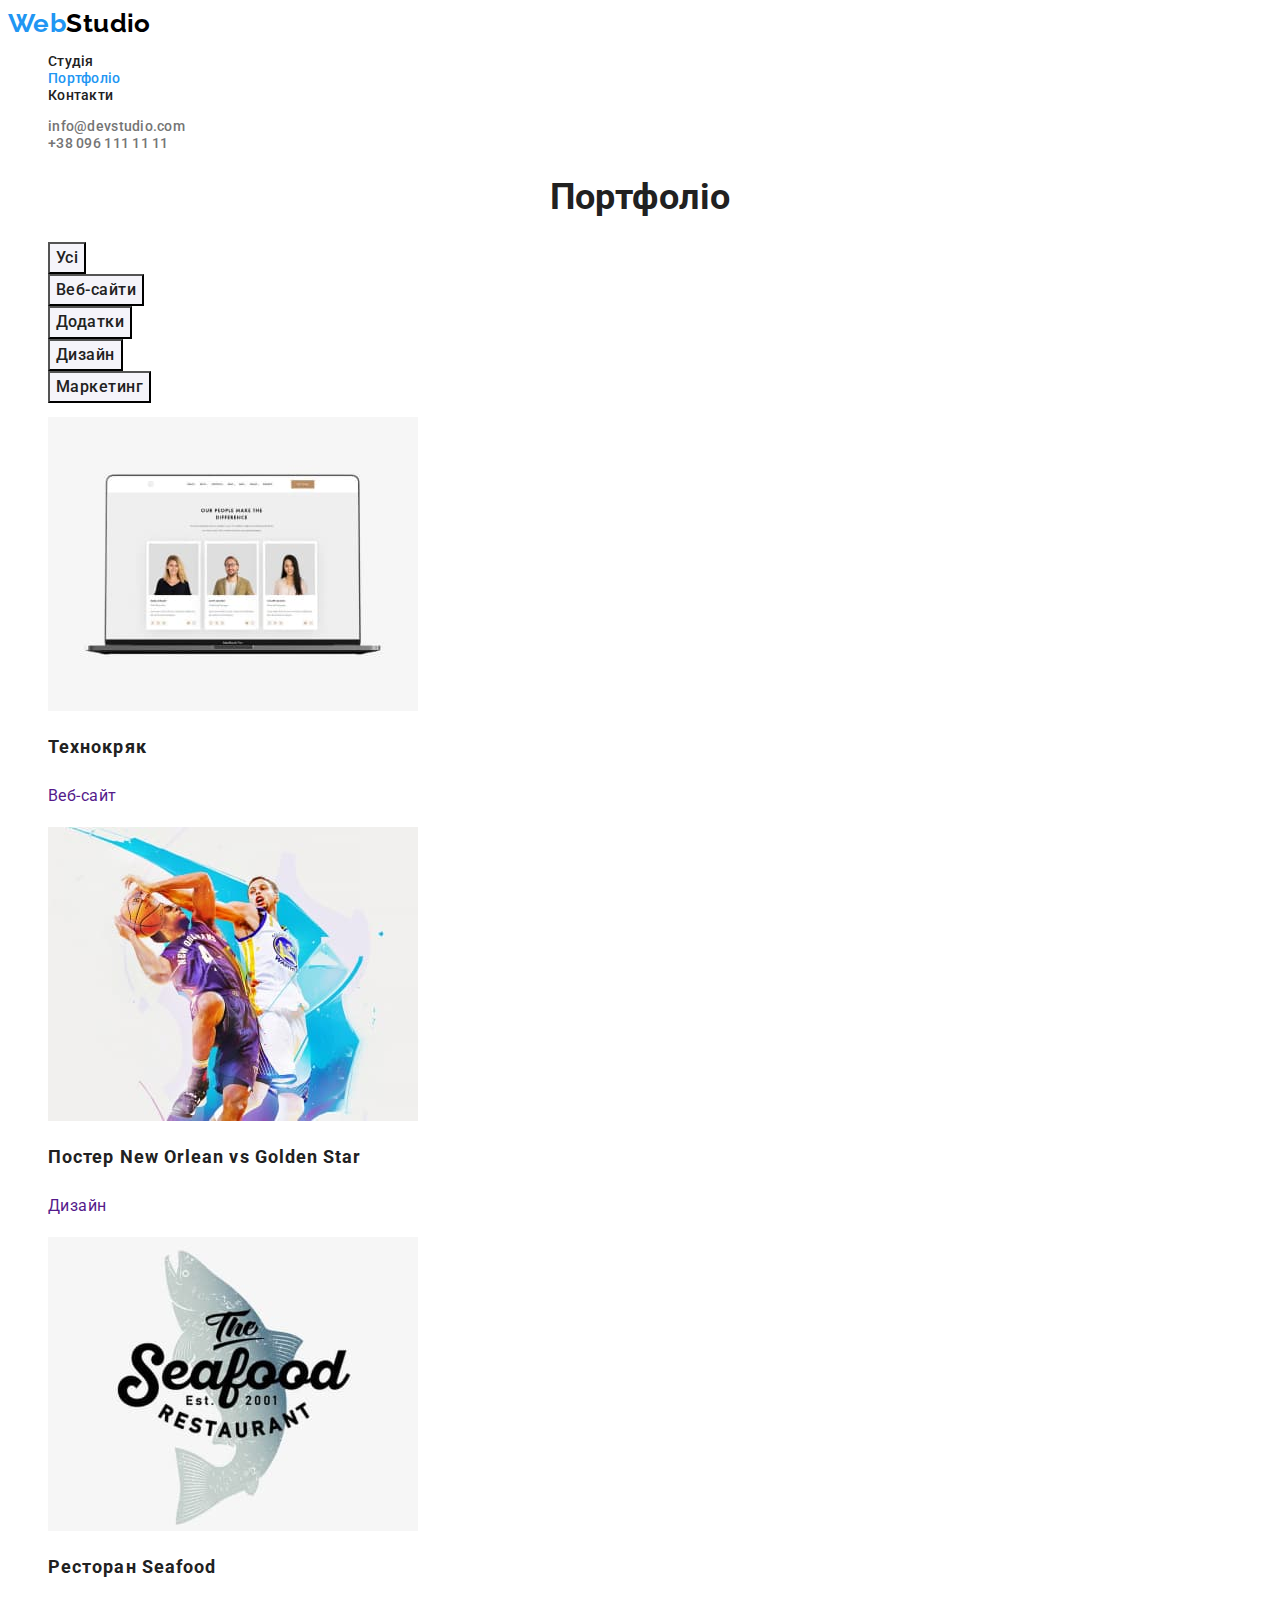
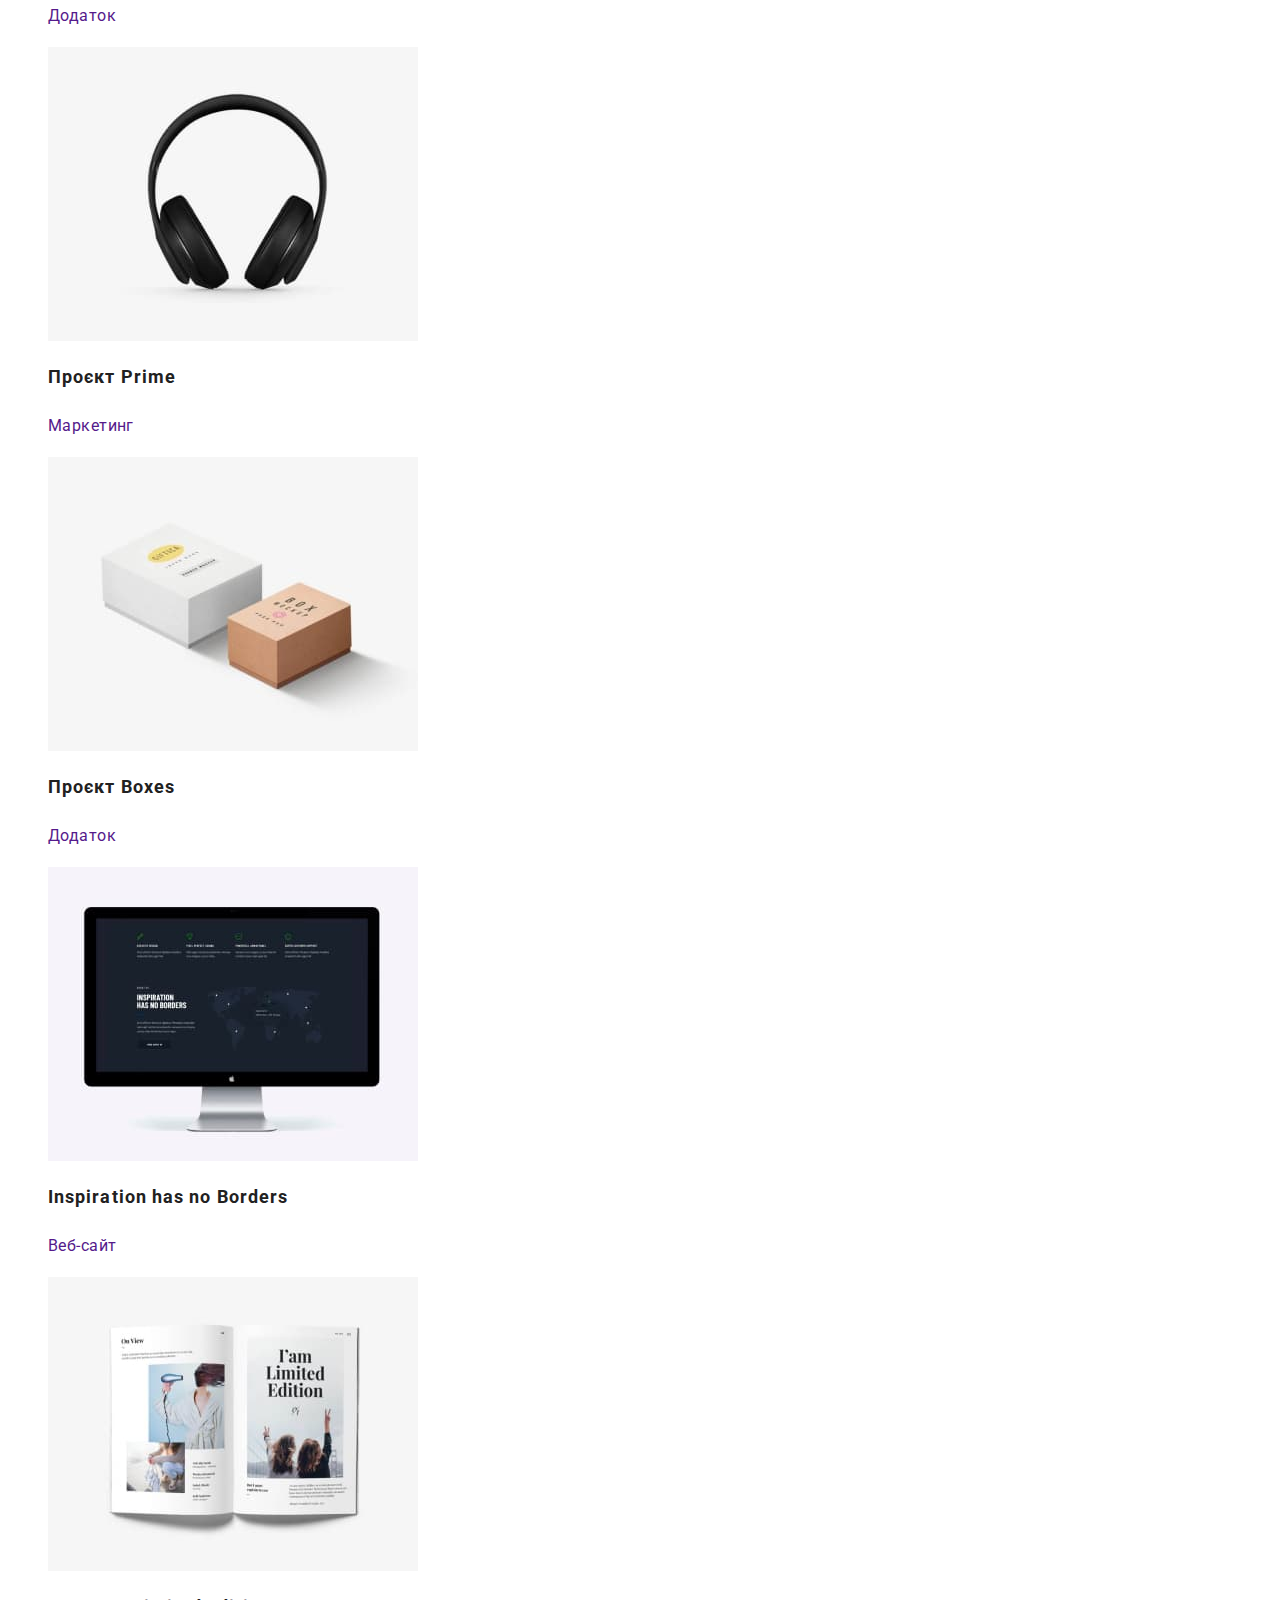
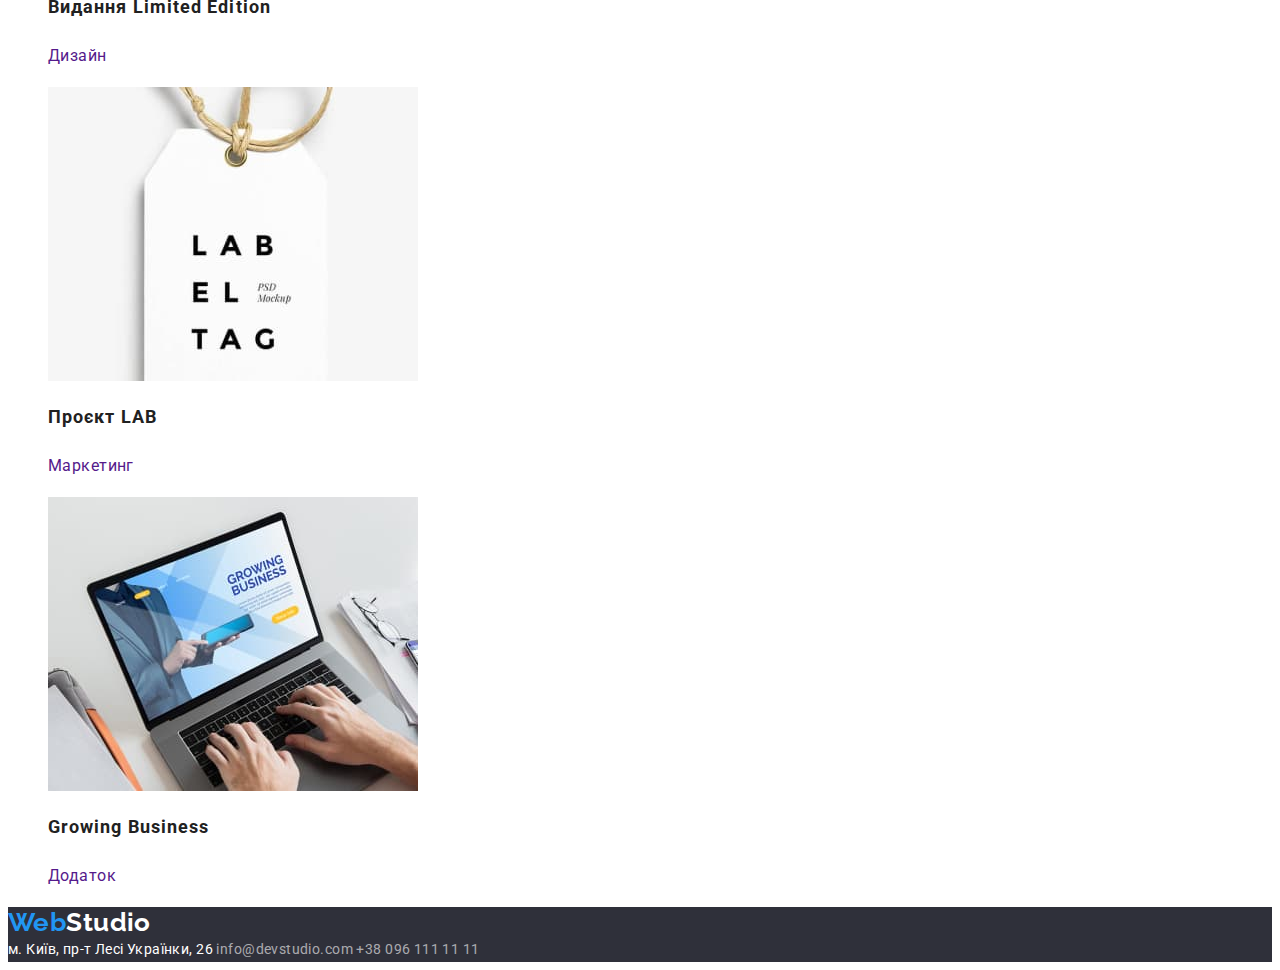
==== commit 3bf0798e: "Fix css" ====
--- a/portfolio.html
+++ b/portfolio.html
@@ -40,63 +40,63 @@
                     <a href="" class="link">
                         <img src="./images/portfolio1.jpg" alt="Мокап ноутбука" width="370" height="294">
                         <h2 class="title">Технокряк</h2>
-                        <p>Веб-сайт</p>
+                        <p class="text">Веб-сайт</p>
                     </a>
                 </li>
                 <li>
                     <a href="" class="link">
                         <img src="./images/portfolio2.jpg" alt="Два гравці в баскетбол з м'ячем" width="370" height="294">
                         <h2 class="title">Постер New Orlean vs Golden Star</h2>
-                        <p>Дизайн</p>
+                        <p class="text">Дизайн</p>
                     </a>
                 </li>
                 <li>
                     <a href="" class="link">
                         <img src="./images/portfolio3.jpg" alt="Лого ресторану морепродуктів" width="370" height="294">
                         <h2 class="title">Ресторан Seafood</h2>
-                        <p>Додаток</p>
+                        <p class="text">Додаток</p>
                     </a>
                 </li>
                 <li>
                     <a href="" class="link">
                         <img src="./images/portfolio4.jpg" alt="Бездротові навушники" width="370" height="294">
                         <h2 class="title">Проєкт Prime</h2>
-                        <p>Маркетинг</p>
+                        <p class="text">Маркетинг</p>
                     </a>
                 </li>
                 <li>
                     <a href="" class="link">
                         <img src="./images/portfolio5.jpg" alt="Мокап з двома коробками" width="370" height="294">
                         <h2 class="title">Проєкт Boxes</h2>
-                        <p>Додаток</p>
+                        <p class="text">Додаток</p>
                     </a>
                 </li>
                 <li>
                     <a href="" class="link">
                         <img src="./images/portfolio6.jpg" alt="Мокап коп'ютера" width="370" height="294">
                         <h2 class="title">Inspiration has no Borders</h2>
-                        <p>Веб-сайт</p>
+                        <p class="text">Веб-сайт</p>
                     </a>
                 </li>
                 <li>
                     <a href="" class="link">
                         <img src="./images/portfolio7.jpg" alt="Розгорнений журнал" width="370" height="294">
                         <h2 class="title">Видання Limited Edition</h2>
-                        <p>Дизайн</p>
+                        <p class="text">Дизайн</p>
                     </a>
                 </li>
                 <li>
                     <a href="" class="link">
                         <img src="./images/portfolio8.jpg" alt="Мокап бірки" width="370" height="294">
                         <h2 class="title">Проєкт LAB</h2>
-                        <p>Маркетинг</p>
+                        <p class="text">Маркетинг</p>
                     </a>
                 </li>
                 <li>
                     <a href="" class="link">
                         <img src="./images/portfolio9.jpg" alt="Чоловік працює на ноутбуці" width="370" height="294">
                         <h2 class="title">Growing Business</h2>
-                        <p>Додаток</p>
+                        <p class="text">Додаток</p>
                     </a>
                 </li>
             </ul>
--- a/css/styles.css
+++ b/css/styles.css
@@ -24,9 +24,7 @@
     color: var(--primary-text-color); 
 
     font-family: Roboto, sans-serif;
-    font-weight: 400;
-    font-size: 14px;
-    line-height: 1.7;
+    font-size: 14px;
     letter-spacing: 0.03em;
 }
 
@@ -38,6 +36,7 @@
 /* BUTTON */
 .button {
     font-family: inherit;
+    cursor: pointer;
 }
 
 .button.primary {
@@ -155,6 +154,10 @@
     line-height: 1.14;
     text-transform: uppercase;
 }
+.features .text {
+    line-height: 1.71;
+}
+
 
 /* НАША КОМАНДА */
 .team {
@@ -173,12 +176,22 @@
 }
 
 /* ПОРТФОЛІО */
+.portfolio .link {
+    text-decoration: none;
+}
+
 .portfolio .title {
     color: var(--secondary-text-color);
-}
-
-.portfolio .link {
-    text-decoration: none;
+    
+    font-weight: 700;
+    font-size: 18px;
+    line-height: 2;
+    letter-spacing: 0.06em;
+}
+
+.portfolio .text {
+    font-size: 16px;
+    line-height: 1.88;
 }
 
 /* ФУТЕР */
@@ -193,10 +206,11 @@
 
 .contacts {
     font-style: normal;
+    line-height: 1.71;
 }
 .contacts .link {
     color: rgba(255, 255, 255, 0.6);
-
+    
     text-decoration: none;
 }
 
@@ -204,5 +218,3 @@
 .autcontactsho .link:focus {
     color: var(--accent-color);
 }
-
-
